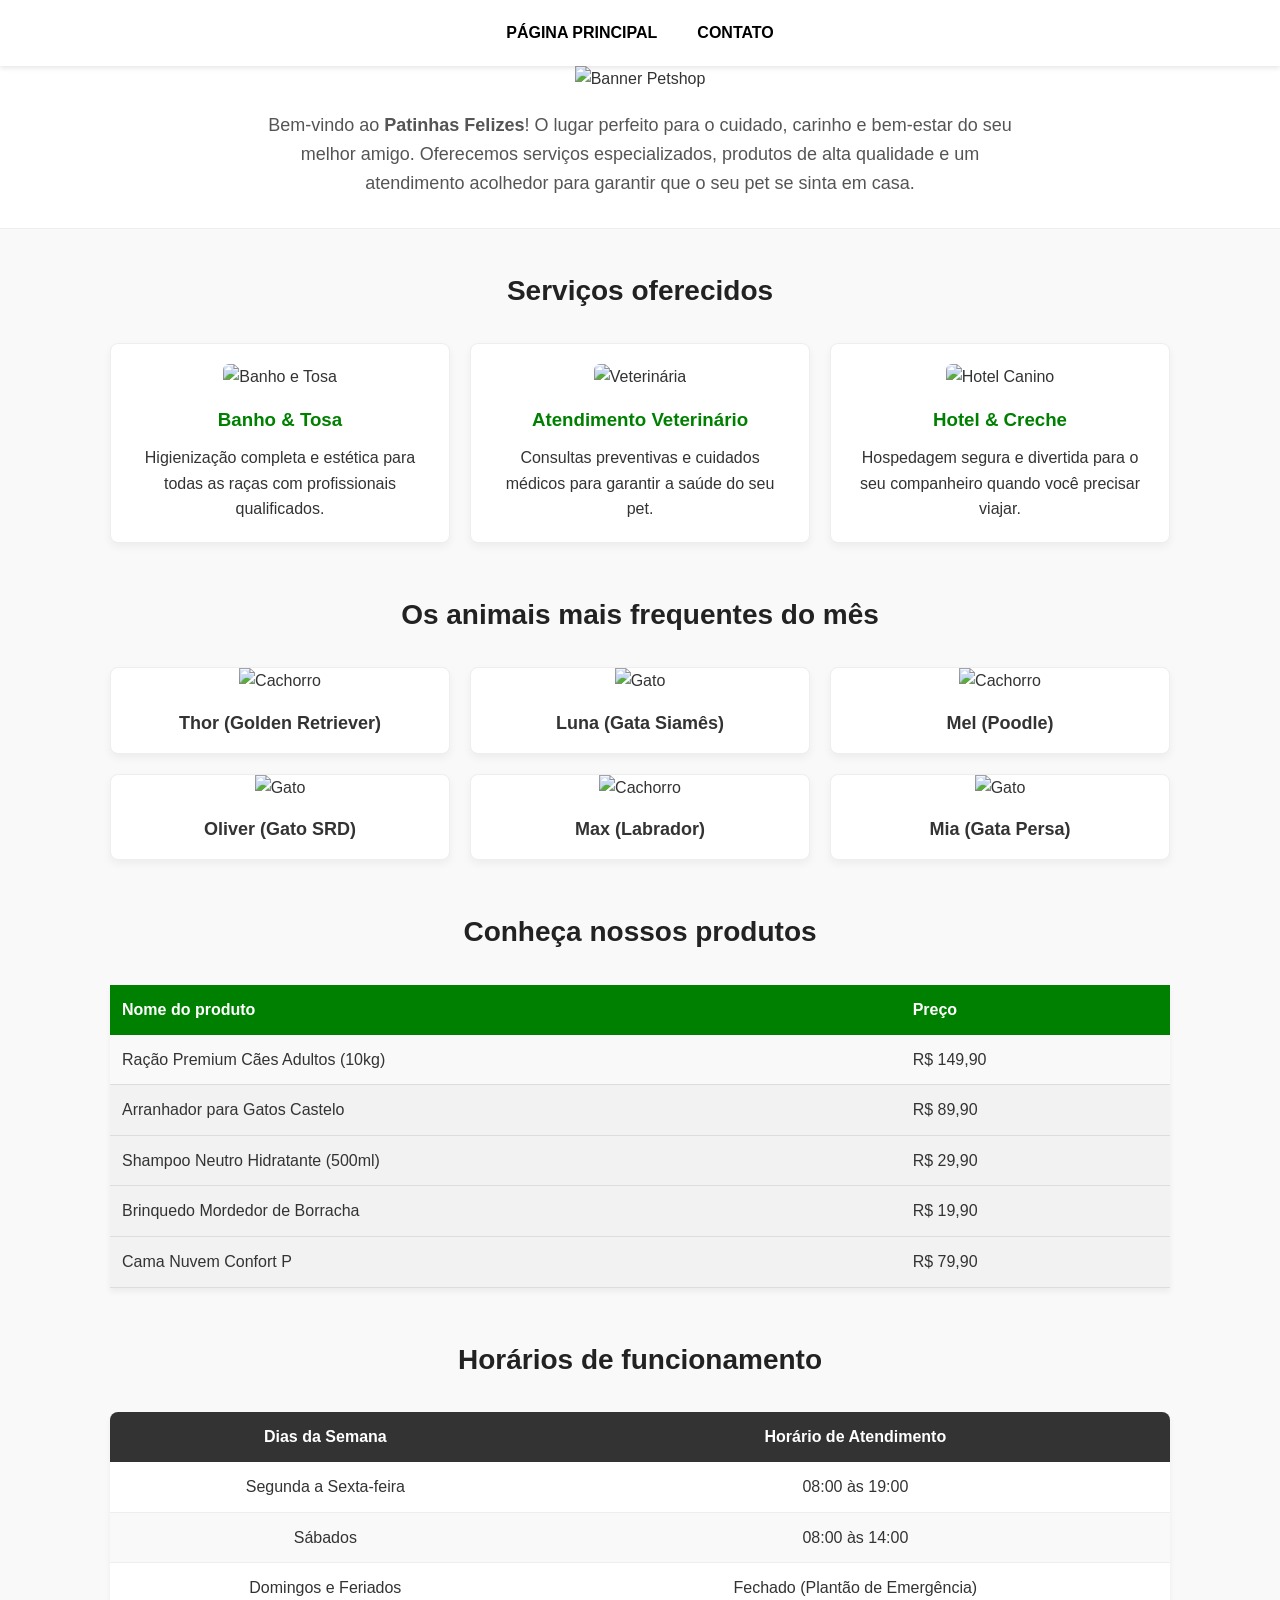
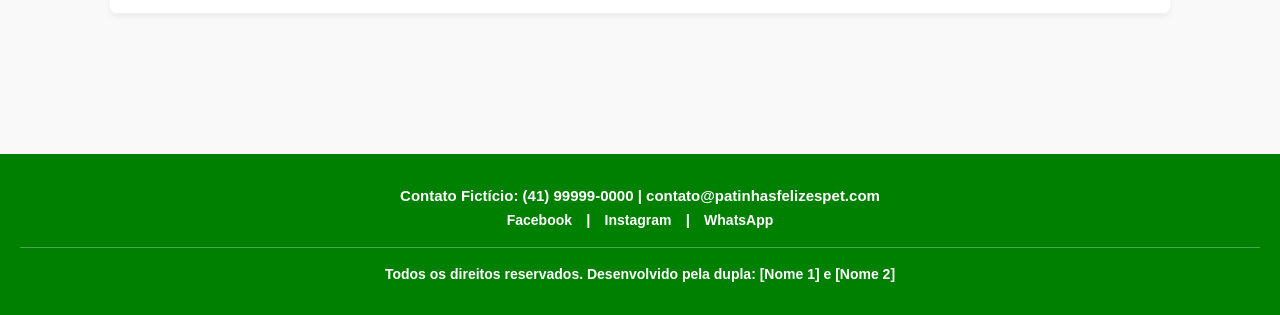
==== index.html @ e75d2c7c "v1" ====
<!DOCTYPE html>
<html lang="pt-BR">
<head>
    <meta charset="UTF-8">
    <meta name="viewport" content="width=device-width, initial-scale=1.0">
    <title>Petshop Patinhas Felizes - Página Principal</title>
    <link rel="stylesheet" href="style.css">
</head>
<body>

    <!-- R1 - Menu de Navegação Horizontal -->
    <nav class="topo-nav">
        <ul>
            <li><a href="index.html">Página Principal</a></li>
            <li><a href="contato.html">Contato</a></li>
        </ul>
    </nav>

    <!-- R2 - Banner e Breve Descrição -->
    <header class="banner-container">
        <img src="https://images.unsplash.com/photo-1516734212186-a967f81ad0d7?q=80&w=1200&auto=format&fit=crop" alt="Banner Petshop" class="banner-img">
        <p class="petshop-descricao">
            Bem-vindo ao <strong>Patinhas Felizes</strong>! O lugar perfeito para o cuidado, carinho e bem-estar do seu melhor amigo. Oferecemos serviços especializados, produtos de alta qualidade e um atendimento acolhedor para garantir que o seu pet se sinta em casa.
        </p>
    </header>

    <main class="container">

        <!-- R3 - Seção: Serviços oferecidos -->
        <section id="servicos">
            <h2>Serviços oferecidos</h2>
            <div class="servicos-grid">
                <!-- Card 1 -->
                <div class="card-servico">
                    <img src="https://images.unsplash.com/photo-1516734212186-a967f81ad0d7?q=80&w=400&auto=format&fit=crop" alt="Banho e Tosa">
                    <h3>Banho & Tosa</h3>
                    <p>Higienização completa e estética para todas as raças com profissionais qualificados.</p>
                </div>
                <!-- Card 2 -->
                <div class="card-servico">
                    <img src="https://images.unsplash.com/photo-1583337130417-3346a1be7dee?q=80&w=400&auto=format&fit=crop" alt="Veterinária">
                    <h3>Atendimento Veterinário</h3>
                    <p>Consultas preventivas e cuidados médicos para garantir a saúde do seu pet.</p>
                </div>
                <!-- Card 3 -->
                <div class="card-servico">
                    <img src="https://images.unsplash.com/photo-1548199973-03cce0bbc87b?q=80&w=400&auto=format&fit=crop" alt="Hotel Canino">
                    <h3>Hotel & Creche</h3>
                    <p>Hospedagem segura e divertida para o seu companheiro quando você precisar viajar.</p>
                </div>
            </div>
        </section>

        <!-- R4 - Seção: Os animais mais frequentes do mês (3 por linha) -->
        <section id="animais-frequentes">
            <h2>Os animais mais frequentes do mês</h2>
            <div class="animais-grid">
                <!-- Animal 1 -->
                <div class="card-animal">
                    <img src="https://images.unsplash.com/photo-1543466835-00a7907e9de1?q=80&w=300&auto=format&fit=crop" alt="Cachorro">
                    <h3>Thor (Golden Retriever)</h3>
                </div>
                <!-- Animal 2 -->
                <div class="card-animal">
                    <img src="https://images.unsplash.com/photo-1514888286974-6c03e2ca1dba?q=80&w=300&auto=format&fit=crop" alt="Gato">
                    <h3>Luna (Gata Siamês)</h3>
                </div>
                <!-- Animal 3 -->
                <div class="card-animal">
                    <img src="https://images.unsplash.com/photo-1534361960057-19889db9621e?q=80&w=300&auto=format&fit=crop" alt="Cachorro">
                    <h3>Mel (Poodle)</h3>
                </div>
                <!-- Animal 4 -->
                <div class="card-animal">
                    <img src="https://images.unsplash.com/photo-1573865526739-10659fec78a5?q=80&w=300&auto=format&fit=crop" alt="Gato">
                    <h3>Oliver (Gato SRD)</h3>
                </div>
                <!-- Animal 5 -->
                <div class="card-animal">
                    <img src="https://images.unsplash.com/photo-1552053831-71594a27632d?q=80&w=300&auto=format&fit=crop" alt="Cachorro">
                    <h3>Max (Labrador)</h3>
                </div>
                <!-- Animal 6 -->
                <div class="card-animal">
                    <img src="https://images.unsplash.com/photo-1592194996308-7b43878e84a6?q=80&w=300&auto=format&fit=crop" alt="Gato">
                    <h3>Mia (Gata Persa)</h3>
                </div>
            </div>
        </section>

        <!-- R5 - Seção: Conheça nossos produtos -->
        <section id="produtos">
            <h2>Conheça nossos produtos</h2>
            <table class="tabela-produtos">
                <thead>
                    <tr>
                        <th>Nome do produto</th>
                        <th>Preço</th>
                    </tr>
                </thead>
                <tbody>
                    <tr>
                        <td>Ração Premium Cães Adultos (10kg)</td>
                        <td>R$ 149,90</td>
                    </tr>
                    <tr>
                        <td>Arranhador para Gatos Castelo</td>
                        <td>R$ 89,90</td>
                    </tr>
                    <tr>
                        <td>Shampoo Neutro Hidratante (500ml)</td>
                        <td>R$ 29,90</td>
                    </tr>
                    <tr>
                        <td>Brinquedo Mordedor de Borracha</td>
                        <td>R$ 19,90</td>
                    </tr>
                    <tr>
                        <td>Cama Nuvem Confort P</td>
                        <td>R$ 79,90</td>
                    </tr>
                </tbody>
            </table>
        </section>

        <!-- R6 - Seção: Horários de funcionamento -->
        <section id="horarios">
            <h2>Horários de funcionamento</h2>
            <table class="tabela-horarios">
                <thead>
                    <tr>
                        <th>Dias da Semana</th>
                        <th>Horário de Atendimento</th>
                    </tr>
                </thead>
                <tbody>
                    <tr>
                        <td>Segunda a Sexta-feira</td>
                        <td>08:00 às 19:00</td>
                    </tr>
                    <tr>
                        <td>Sábados</td>
                        <td>08:00 às 14:00</td>
                    </tr>
                    <tr>
                        <td>Domingos e Feriados</td>
                        <td>Fechado (Plantão de Emergência)</td>
                    </tr>
                </tbody>
            </table>
        </section>

    </main>

    <!-- R8 - Rodapé Comum -->
    <footer class="rodape-principal">
        <div class="rodape-conteudo">
            <p>Contato Fictício: (41) 99999-0000 | contato@patinhasfelizespet.com</p>
            <div class="rodape-redes">
                <a href="#">Facebook</a> | 
                <a href="#">Instagram</a> | 
                <a href="#">WhatsApp</a>
            </div>
        </div>
        <div class="rodape-direitos">
            Todos os direitos reservados. Desenvolvido pela dupla: [Nome 1] e [Nome 2]
        </div>
    </footer>

</body>
</html>
---- style.css ----
/* Configurações Gerais */
* {
    margin: 0;
    padding: 0;
    box-sizing: border-box;
}

body {
    font-family: 'Arial', sans-serif;
    color: #333;
    line-height: 1.6;
    background-color: #f9f9f9;
}

/* R1 - Menu de Navegação Horizontal */
.topo-nav {
    background-color: #ffffff;
    box-shadow: 0 2px 5px rgba(0,0,0,0.1);
    position: sticky;
    top: 0;
    z-index: 1000;
}

.topo-nav ul {
    list-style: none;
    display: flex;
    justify-content: center;
    padding: 20px 0;
}

.topo-nav ul li {
    margin: 0 20px;
}

.topo-nav ul li a {
    text-transform: uppercase;
    font-size: 16px;
    color: black;
    font-family: "Arial", sans-serif;
    text-decoration: none;
    font-weight: bold;
    transition: color 0.3s;
}

.topo-nav ul li a:hover {
    color: green;
}

/* Containers e Seções */
.container {
    max-width: 1100px;
    margin: 0 auto;
    padding: 40px 20px;
}

section {
    margin-bottom: 50px;
}

h2 {
    font-size: 28px;
    text-align: center;
    margin-bottom: 30px;
    color: #222;
}

/* R2 - Banner e Descrição */
.banner-container {
    text-align: center;
    background-color: #fff;
    padding-bottom: 30px;
    border-bottom: 1px solid #eee;
}

.banner-img {
    width: 100%;
    max-height: 400px;
    object-fit: cover;
    margin-bottom: 20px;
}

.petshop-descricao {
    max-width: 800px;
    margin: 0 auto;
    font-size: 18px;
    padding: 0 20px;
    color: #555;
}

/* R3 - Cards de Serviços (3 colunas) */
.servicos-grid {
    display: grid;
    grid-template-columns: repeat(3, 1fr);
    gap: 20px;
}

.card-servico {
    background: #fff;
    border-radius: 8px;
    box-shadow: 0 4px 8px rgba(0,0,0,0.05);
    padding: 20px;
    text-align: center;
    border: 1px solid #eee;
}

.card-servico img {
    width: 100%;
    height: 180px;
    object-fit: cover;
    border-radius: 6px;
    margin-bottom: 15px;
}

.card-servico h3 {
    margin-bottom: 10px;
    color: green;
}

/* R4 - Animais Mais Frequentes (3 por linha, total 6) */
.animais-grid {
    display: grid;
    grid-template-columns: repeat(3, 1fr);
    gap: 20px;
}

.card-animal {
    background: #fff;
    border-radius: 8px;
    box-shadow: 0 4px 8px rgba(0,0,0,0.05);
    text-align: center;
    overflow: hidden;
    border: 1px solid #eee;
}

.card-animal img {
    width: 100%;
    height: 200px;
    object-fit: cover;
}

.card-animal h3 {
    padding: 15px;
    font-size: 18px;
}

/* R5 - Tabela de Produtos */
.tabela-produtos {
    width: 100%;
    border-collapse: collapse;
    margin-top: 20px;
    box-shadow: 0 4px 6px rgba(0,0,0,0.05);
}

.tabela-produtos th {
    background-color: green;
    color: white;
    font-weight: bold;
    padding: 12px;
    text-align: left;
    font-size: 16px;
}

.tabela-produtos td {
    padding: 12px;
    border-bottom: 1px solid #ddd;
}

.tabela-produtos tr:not(:first-child) td {
    background-color: #f2f2f2; /* Cinza claro */
}

/* R6 - Tabela de Horários de Funcionamento */
.tabela-horarios {
    width: 100%;
    border-collapse: collapse;
    margin-top: 20px;
    background-color: #fff;
    box-shadow: 0 4px 6px rgba(0,0,0,0.05);
    border-radius: 8px;
    overflow: hidden;
}

.tabela-horarios th {
    background-color: #333;
    color: #fff;
    padding: 12px;
    text-align: center;
}

.tabela-horarios td {
    padding: 12px;
    text-align: center;
    border-bottom: 1px solid #eee;
}

.tabela-horarios tr:nth-child(even) {
    background-color: #f9f9f9;
}

/* R7 - Formulário de Contato */
.form-contato {
    background: #fff;
    max-width: 600px;
    margin: 0 auto;
    padding: 30px;
    border-radius: 8px;
    box-shadow: 0 4px 10px rgba(0,0,0,0.05);
    border: 1px solid #eee;
}

.form-grupo {
    margin-bottom: 20px;
}

.form-grupo label {
    display: block;
    margin-bottom: 5px;
    font-weight: bold;
}

.form-grupo input, 
.form-grupo textarea {
    width: 100%;
    padding: 10px;
    border: 1px solid #ccc;
    border-radius: 4px;
    font-family: Arial, sans-serif;
    font-size: 14px;
}

.form-grupo textarea {
    resize: vertical;
    height: 120px;
}

.btn-enviar {
    background-color: green;
    color: white;
    border: none;
    padding: 12px 20px;
    font-size: 16px;
    font-weight: bold;
    border-radius: 4px;
    cursor: pointer;
    width: 100%;
    transition: background-color 0.3s;
}

.btn-enviar:hover {
    background-color: #005600;
}

/* R8 - Rodapé */
.rodape-principal {
    background-color: green;
    color: white;
    font-size: 15px;
    font-weight: bold;
    text-align: center;
    padding: 30px 20px;
    margin-top: 50px;
}

.rodape-conteudo {
    max-width: 800px;
    margin: 0 auto 15px auto;
}

.rodape-redes a {
    color: white;
    margin: 0 10px;
    text-decoration: none;
    font-size: 14px;
}

.rodape-redes a:hover {
    text-decoration: underline;
}

.rodape-direitos {
    border-top: 1px solid rgba(255, 255, 255, 0.3);
    padding-top: 15px;
    font-size: 14px;
}

/* Responsividade Básica (para não quebrar em telas menores) */
@media (max-width: 768px) {
    .servicos-grid, .animais-grid {
        grid-template-columns: 1fr;
    }
}
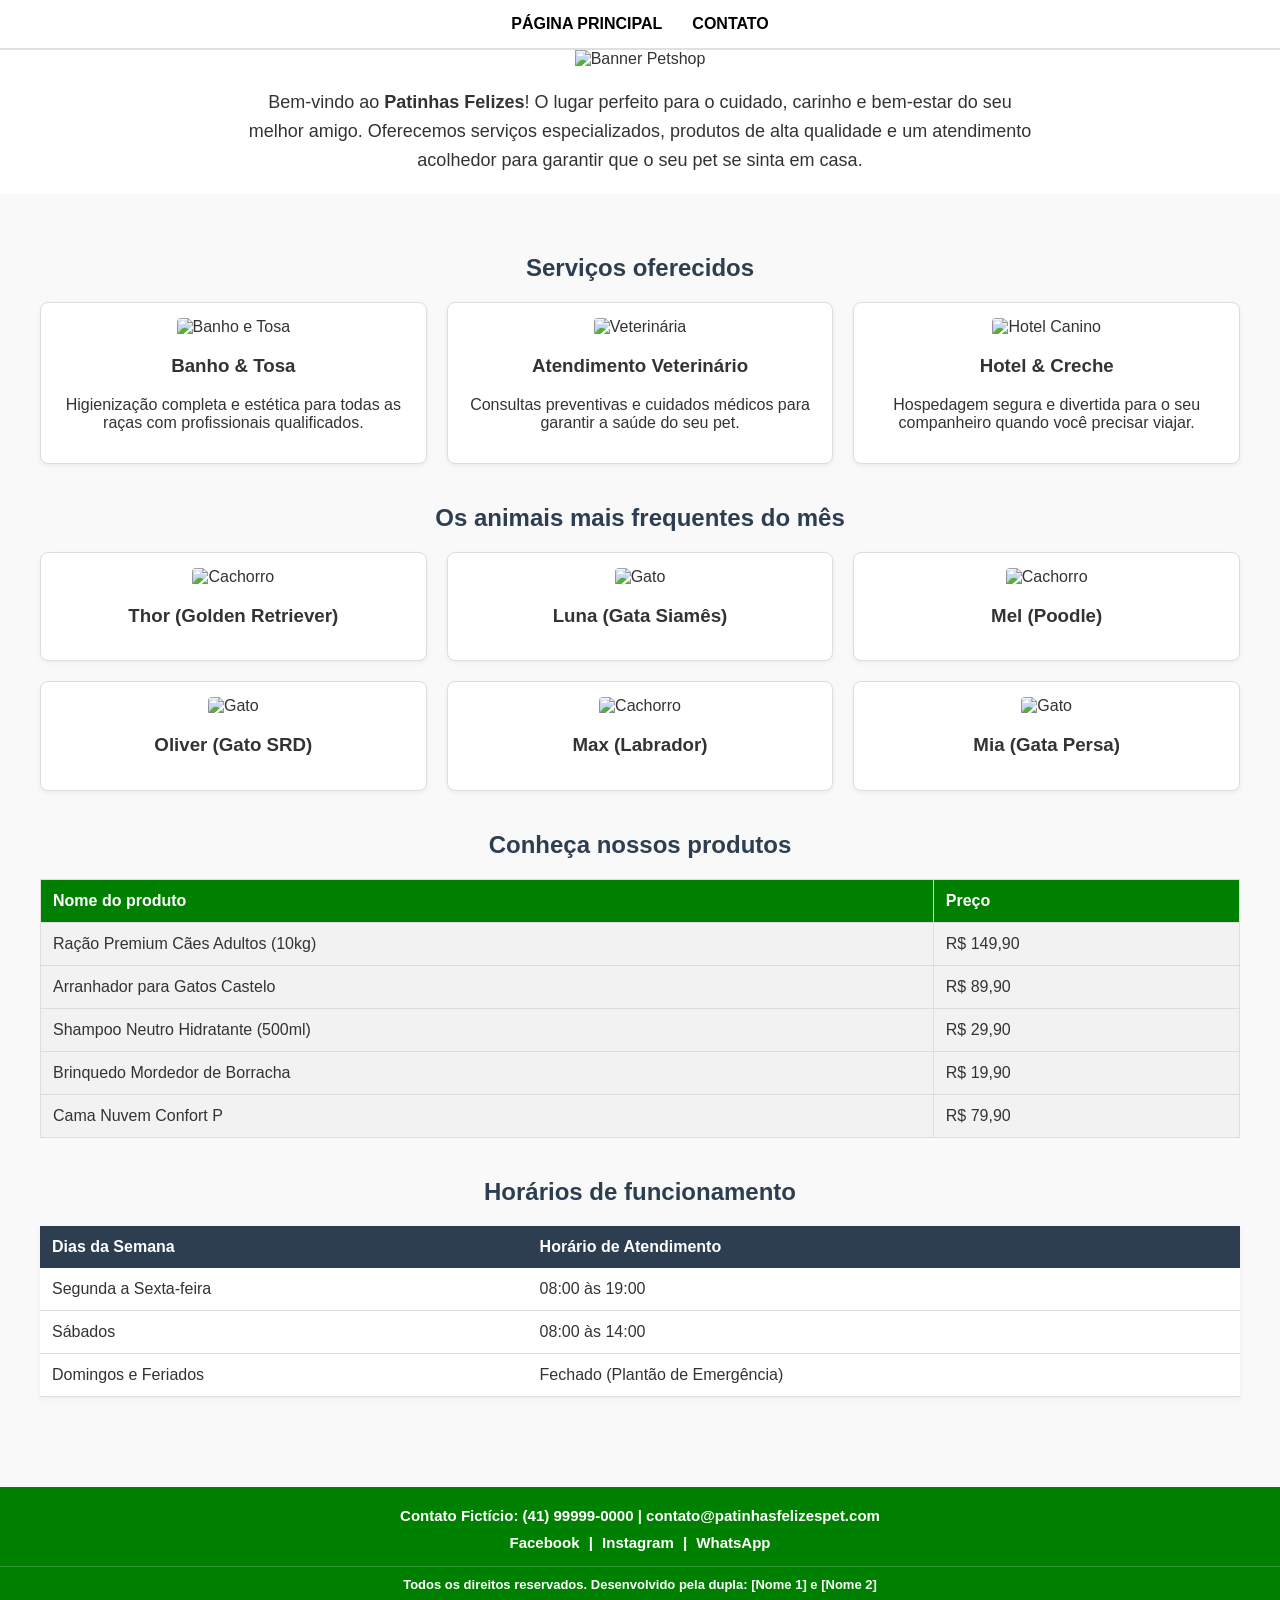
==== commit da651cb3: "site atualizado" ====
--- a/index.html
+++ b/index.html
@@ -8,7 +8,6 @@
 </head>
 <body>
 
-    <!-- R1 - Menu de Navegação Horizontal -->
     <nav class="topo-nav">
         <ul>
             <li><a href="index.html">Página Principal</a></li>
@@ -16,7 +15,6 @@
         </ul>
     </nav>
 
-    <!-- R2 - Banner e Breve Descrição -->
     <header class="banner-container">
         <img src="https://images.unsplash.com/photo-1516734212186-a967f81ad0d7?q=80&w=1200&auto=format&fit=crop" alt="Banner Petshop" class="banner-img">
         <p class="petshop-descricao">
@@ -26,23 +24,22 @@
 
     <main class="container">
 
-        <!-- R3 - Seção: Serviços oferecidos -->
         <section id="servicos">
             <h2>Serviços oferecidos</h2>
             <div class="servicos-grid">
-                <!-- Card 1 -->
+
                 <div class="card-servico">
                     <img src="https://images.unsplash.com/photo-1516734212186-a967f81ad0d7?q=80&w=400&auto=format&fit=crop" alt="Banho e Tosa">
                     <h3>Banho & Tosa</h3>
                     <p>Higienização completa e estética para todas as raças com profissionais qualificados.</p>
                 </div>
-                <!-- Card 2 -->
+
                 <div class="card-servico">
                     <img src="https://images.unsplash.com/photo-1583337130417-3346a1be7dee?q=80&w=400&auto=format&fit=crop" alt="Veterinária">
                     <h3>Atendimento Veterinário</h3>
                     <p>Consultas preventivas e cuidados médicos para garantir a saúde do seu pet.</p>
                 </div>
-                <!-- Card 3 -->
+
                 <div class="card-servico">
                     <img src="https://images.unsplash.com/photo-1548199973-03cce0bbc87b?q=80&w=400&auto=format&fit=crop" alt="Hotel Canino">
                     <h3>Hotel & Creche</h3>
@@ -51,7 +48,6 @@
             </div>
         </section>
 
-        <!-- R4 - Seção: Os animais mais frequentes do mês (3 por linha) -->
         <section id="animais-frequentes">
             <h2>Os animais mais frequentes do mês</h2>
             <div class="animais-grid">
--- a/style.css
+++ b/style.css
@@ -1,211 +1,173 @@
-/* Configurações Gerais */
-* {
+body {
+    font-family: 'Arial', sans-serif;
     margin: 0;
     padding: 0;
-    box-sizing: border-box;
-}
-
-body {
-    font-family: 'Arial', sans-serif;
     color: #333;
-    line-height: 1.6;
     background-color: #f9f9f9;
 }
 
-/* R1 - Menu de Navegação Horizontal */
+.container {
+    max-width: 1200px;
+    margin: 0 auto;
+    padding: 20px;
+}
+
+h2 {
+    text-align: center;
+    margin-top: 40px;
+    color: #2c3e50;
+}
+
 .topo-nav {
     background-color: #ffffff;
-    box-shadow: 0 2px 5px rgba(0,0,0,0.1);
-    position: sticky;
-    top: 0;
-    z-index: 1000;
+    border-bottom: 2px solid #e0e0e0;
+    padding: 15px 0;
 }
 
 .topo-nav ul {
     list-style: none;
+    margin: 0;
+    padding: 0;
     display: flex;
     justify-content: center;
-    padding: 20px 0;
-}
-
-.topo-nav ul li {
-    margin: 0 20px;
-}
-
-.topo-nav ul li a {
+    gap: 30px;
+}
+
+.topo-nav a {
     text-transform: uppercase;
     font-size: 16px;
     color: black;
     font-family: "Arial", sans-serif;
     text-decoration: none;
     font-weight: bold;
-    transition: color 0.3s;
-}
-
-.topo-nav ul li a:hover {
+}
+
+.topo-nav a:hover {
     color: green;
 }
 
-/* Containers e Seções */
-.container {
-    max-width: 1100px;
-    margin: 0 auto;
-    padding: 40px 20px;
-}
-
-section {
-    margin-bottom: 50px;
-}
-
-h2 {
-    font-size: 28px;
-    text-align: center;
-    margin-bottom: 30px;
-    color: #222;
-}
-
-/* R2 - Banner e Descrição */
 .banner-container {
     text-align: center;
     background-color: #fff;
-    padding-bottom: 30px;
-    border-bottom: 1px solid #eee;
+    padding-bottom: 20px;
 }
 
 .banner-img {
     width: 100%;
     max-height: 400px;
     object-fit: cover;
-    margin-bottom: 20px;
 }
 
 .petshop-descricao {
     max-width: 800px;
-    margin: 0 auto;
+    margin: 20px auto 0 auto;
     font-size: 18px;
+    line-height: 1.6;
     padding: 0 20px;
-    color: #555;
-}
-
-/* R3 - Cards de Serviços (3 colunas) */
+}
+
 .servicos-grid {
-    display: grid;
-    grid-template-columns: repeat(3, 1fr);
+    display: flex;
+    justify-content: space-between;
     gap: 20px;
+    margin-top: 20px;
 }
 
 .card-servico {
-    background: #fff;
+    background: white;
+    border: 1px solid #ddd;
     border-radius: 8px;
-    box-shadow: 0 4px 8px rgba(0,0,0,0.05);
-    padding: 20px;
-    text-align: center;
-    border: 1px solid #eee;
+    padding: 15px;
+    flex: 1;
+    text-align: center;
+    box-shadow: 0 2px 5px rgba(0,0,0,0.05);
 }
 
 .card-servico img {
     width: 100%;
-    height: 180px;
+    height: 200px;
     object-fit: cover;
-    border-radius: 6px;
-    margin-bottom: 15px;
-}
-
-.card-servico h3 {
-    margin-bottom: 10px;
-    color: green;
-}
-
-/* R4 - Animais Mais Frequentes (3 por linha, total 6) */
+    border-radius: 4px;
+}
+
 .animais-grid {
     display: grid;
     grid-template-columns: repeat(3, 1fr);
     gap: 20px;
+    margin-top: 20px;
 }
 
 .card-animal {
-    background: #fff;
+    background: white;
+    border: 1px solid #ddd;
     border-radius: 8px;
-    box-shadow: 0 4px 8px rgba(0,0,0,0.05);
-    text-align: center;
-    overflow: hidden;
-    border: 1px solid #eee;
+    padding: 15px;
+    text-align: center;
+    box-shadow: 0 2px 5px rgba(0,0,0,0.05);
 }
 
 .card-animal img {
     width: 100%;
-    height: 200px;
+    height: 180px;
     object-fit: cover;
-}
-
-.card-animal h3 {
-    padding: 15px;
-    font-size: 18px;
-}
-
-/* R5 - Tabela de Produtos */
+    border-radius: 4px;
+}
+
 .tabela-produtos {
     width: 100%;
     border-collapse: collapse;
-    margin-top: 20px;
-    box-shadow: 0 4px 6px rgba(0,0,0,0.05);
+    margin: 20px 0;
 }
 
 .tabela-produtos th {
     background-color: green;
     color: white;
-    font-weight: bold;
     padding: 12px;
     text-align: left;
-    font-size: 16px;
+    border: 1px solid #ddd;
+}
+
+.tabela-produtos tbody tr {
+    background-color: #f2f2f2;
 }
 
 .tabela-produtos td {
     padding: 12px;
+    border: 1px solid #ddd;
+}
+
+.tabela-horarios {
+    width: 100%;
+    border-collapse: collapse;
+    margin: 20px 0;
+    background: white;
+    box-shadow: 0 2px 5px rgba(0,0,0,0.05);
+}
+
+.tabela-horarios th {
+    background-color: #2c3e50;
+    color: white;
+    padding: 12px;
+    text-align: left;
+}
+
+.tabela-horarios td {
+    padding: 12px;
     border-bottom: 1px solid #ddd;
 }
 
-.tabela-produtos tr:not(:first-child) td {
-    background-color: #f2f2f2; /* Cinza claro */
-}
-
-/* R6 - Tabela de Horários de Funcionamento */
-.tabela-horarios {
-    width: 100%;
-    border-collapse: collapse;
-    margin-top: 20px;
-    background-color: #fff;
-    box-shadow: 0 4px 6px rgba(0,0,0,0.05);
-    border-radius: 8px;
-    overflow: hidden;
-}
-
-.tabela-horarios th {
-    background-color: #333;
-    color: #fff;
-    padding: 12px;
-    text-align: center;
-}
-
-.tabela-horarios td {
-    padding: 12px;
-    text-align: center;
-    border-bottom: 1px solid #eee;
-}
-
-.tabela-horarios tr:nth-child(even) {
-    background-color: #f9f9f9;
-}
-
-/* R7 - Formulário de Contato */
+.tabela-horarios tr:hover {
+    background-color: #f1f1f1;
+}
+
 .form-contato {
-    background: #fff;
+    background: white;
     max-width: 600px;
-    margin: 0 auto;
+    margin: 30px auto;
     padding: 30px;
     border-radius: 8px;
-    box-shadow: 0 4px 10px rgba(0,0,0,0.05);
-    border: 1px solid #eee;
+    border: 1px solid #ddd;
+    box-shadow: 0 2px 5px rgba(0,0,0,0.05);
 }
 
 .form-grupo {
@@ -218,59 +180,53 @@
     font-weight: bold;
 }
 
-.form-grupo input, 
-.form-grupo textarea {
+.form-grupo input, .form-grupo textarea {
     width: 100%;
     padding: 10px;
     border: 1px solid #ccc;
     border-radius: 4px;
-    font-family: Arial, sans-serif;
-    font-size: 14px;
+    box-sizing: border-box;
 }
 
 .form-grupo textarea {
+    height: 120px;
     resize: vertical;
-    height: 120px;
 }
 
 .btn-enviar {
     background-color: green;
     color: white;
+    padding: 12px 20px;
     border: none;
-    padding: 12px 20px;
+    border-radius: 4px;
+    cursor: pointer;
     font-size: 16px;
     font-weight: bold;
-    border-radius: 4px;
-    cursor: pointer;
-    width: 100%;
-    transition: background-color 0.3s;
+    width: 100%;
 }
 
 .btn-enviar:hover {
-    background-color: #005600;
-}
-
-/* R8 - Rodapé */
+    background-color: darkgreen;
+}
+
 .rodape-principal {
     background-color: green;
     color: white;
     font-size: 15px;
     font-weight: bold;
     text-align: center;
-    padding: 30px 20px;
+    padding: 20px 0;
     margin-top: 50px;
 }
 
-.rodape-conteudo {
-    max-width: 800px;
-    margin: 0 auto 15px auto;
+.rodape-conteudo p {
+    margin: 0 0 10px 0;
 }
 
 .rodape-redes a {
     color: white;
-    margin: 0 10px;
     text-decoration: none;
-    font-size: 14px;
+    margin: 0 5px;
 }
 
 .rodape-redes a:hover {
@@ -278,14 +234,8 @@
 }
 
 .rodape-direitos {
-    border-top: 1px solid rgba(255, 255, 255, 0.3);
-    padding-top: 15px;
-    font-size: 14px;
-}
-
-/* Responsividade Básica (para não quebrar em telas menores) */
-@media (max-width: 768px) {
-    .servicos-grid, .animais-grid {
-        grid-template-columns: 1fr;
-    }
+    margin-top: 15px;
+    font-size: 13px;
+    border-top: 1px solid rgba(255,255,255,0.2);
+    padding-top: 10px;
 }
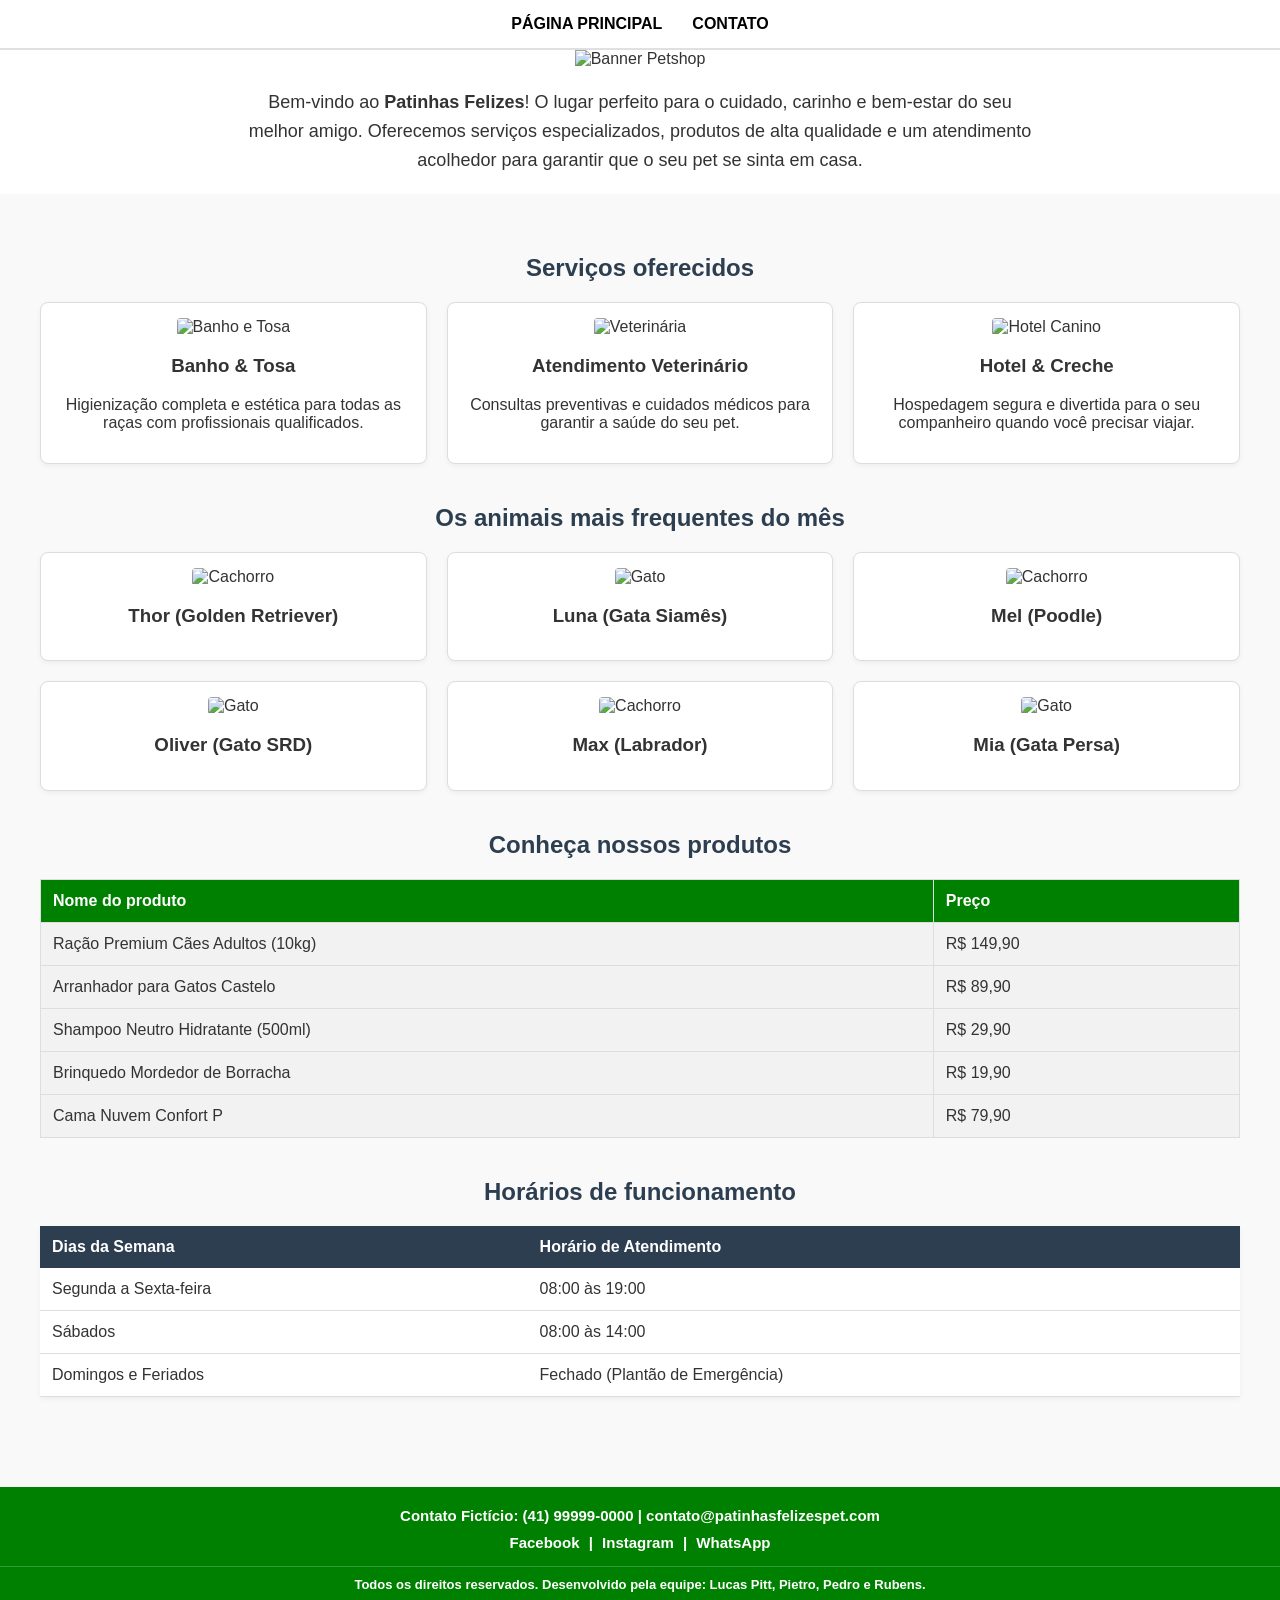
==== commit 5da20866: "att" ====
--- a/index.html
+++ b/index.html
@@ -51,32 +51,26 @@
         <section id="animais-frequentes">
             <h2>Os animais mais frequentes do mês</h2>
             <div class="animais-grid">
-                <!-- Animal 1 -->
                 <div class="card-animal">
                     <img src="https://images.unsplash.com/photo-1543466835-00a7907e9de1?q=80&w=300&auto=format&fit=crop" alt="Cachorro">
                     <h3>Thor (Golden Retriever)</h3>
                 </div>
-                <!-- Animal 2 -->
                 <div class="card-animal">
                     <img src="https://images.unsplash.com/photo-1514888286974-6c03e2ca1dba?q=80&w=300&auto=format&fit=crop" alt="Gato">
                     <h3>Luna (Gata Siamês)</h3>
                 </div>
-                <!-- Animal 3 -->
                 <div class="card-animal">
                     <img src="https://images.unsplash.com/photo-1534361960057-19889db9621e?q=80&w=300&auto=format&fit=crop" alt="Cachorro">
                     <h3>Mel (Poodle)</h3>
                 </div>
-                <!-- Animal 4 -->
                 <div class="card-animal">
                     <img src="https://images.unsplash.com/photo-1573865526739-10659fec78a5?q=80&w=300&auto=format&fit=crop" alt="Gato">
                     <h3>Oliver (Gato SRD)</h3>
                 </div>
-                <!-- Animal 5 -->
                 <div class="card-animal">
                     <img src="https://images.unsplash.com/photo-1552053831-71594a27632d?q=80&w=300&auto=format&fit=crop" alt="Cachorro">
                     <h3>Max (Labrador)</h3>
                 </div>
-                <!-- Animal 6 -->
                 <div class="card-animal">
                     <img src="https://images.unsplash.com/photo-1592194996308-7b43878e84a6?q=80&w=300&auto=format&fit=crop" alt="Gato">
                     <h3>Mia (Gata Persa)</h3>
@@ -84,7 +78,6 @@
             </div>
         </section>
 
-        <!-- R5 - Seção: Conheça nossos produtos -->
         <section id="produtos">
             <h2>Conheça nossos produtos</h2>
             <table class="tabela-produtos">
@@ -119,7 +112,6 @@
             </table>
         </section>
 
-        <!-- R6 - Seção: Horários de funcionamento -->
         <section id="horarios">
             <h2>Horários de funcionamento</h2>
             <table class="tabela-horarios">
@@ -148,7 +140,6 @@
 
     </main>
 
-    <!-- R8 - Rodapé Comum -->
     <footer class="rodape-principal">
         <div class="rodape-conteudo">
             <p>Contato Fictício: (41) 99999-0000 | contato@patinhasfelizespet.com</p>
@@ -159,7 +150,7 @@
             </div>
         </div>
         <div class="rodape-direitos">
-            Todos os direitos reservados. Desenvolvido pela dupla: [Nome 1] e [Nome 2]
+            Todos os direitos reservados. Desenvolvido pela equipe: Lucas Pitt, Pietro, Pedro e Rubens.
         </div>
     </footer>
 
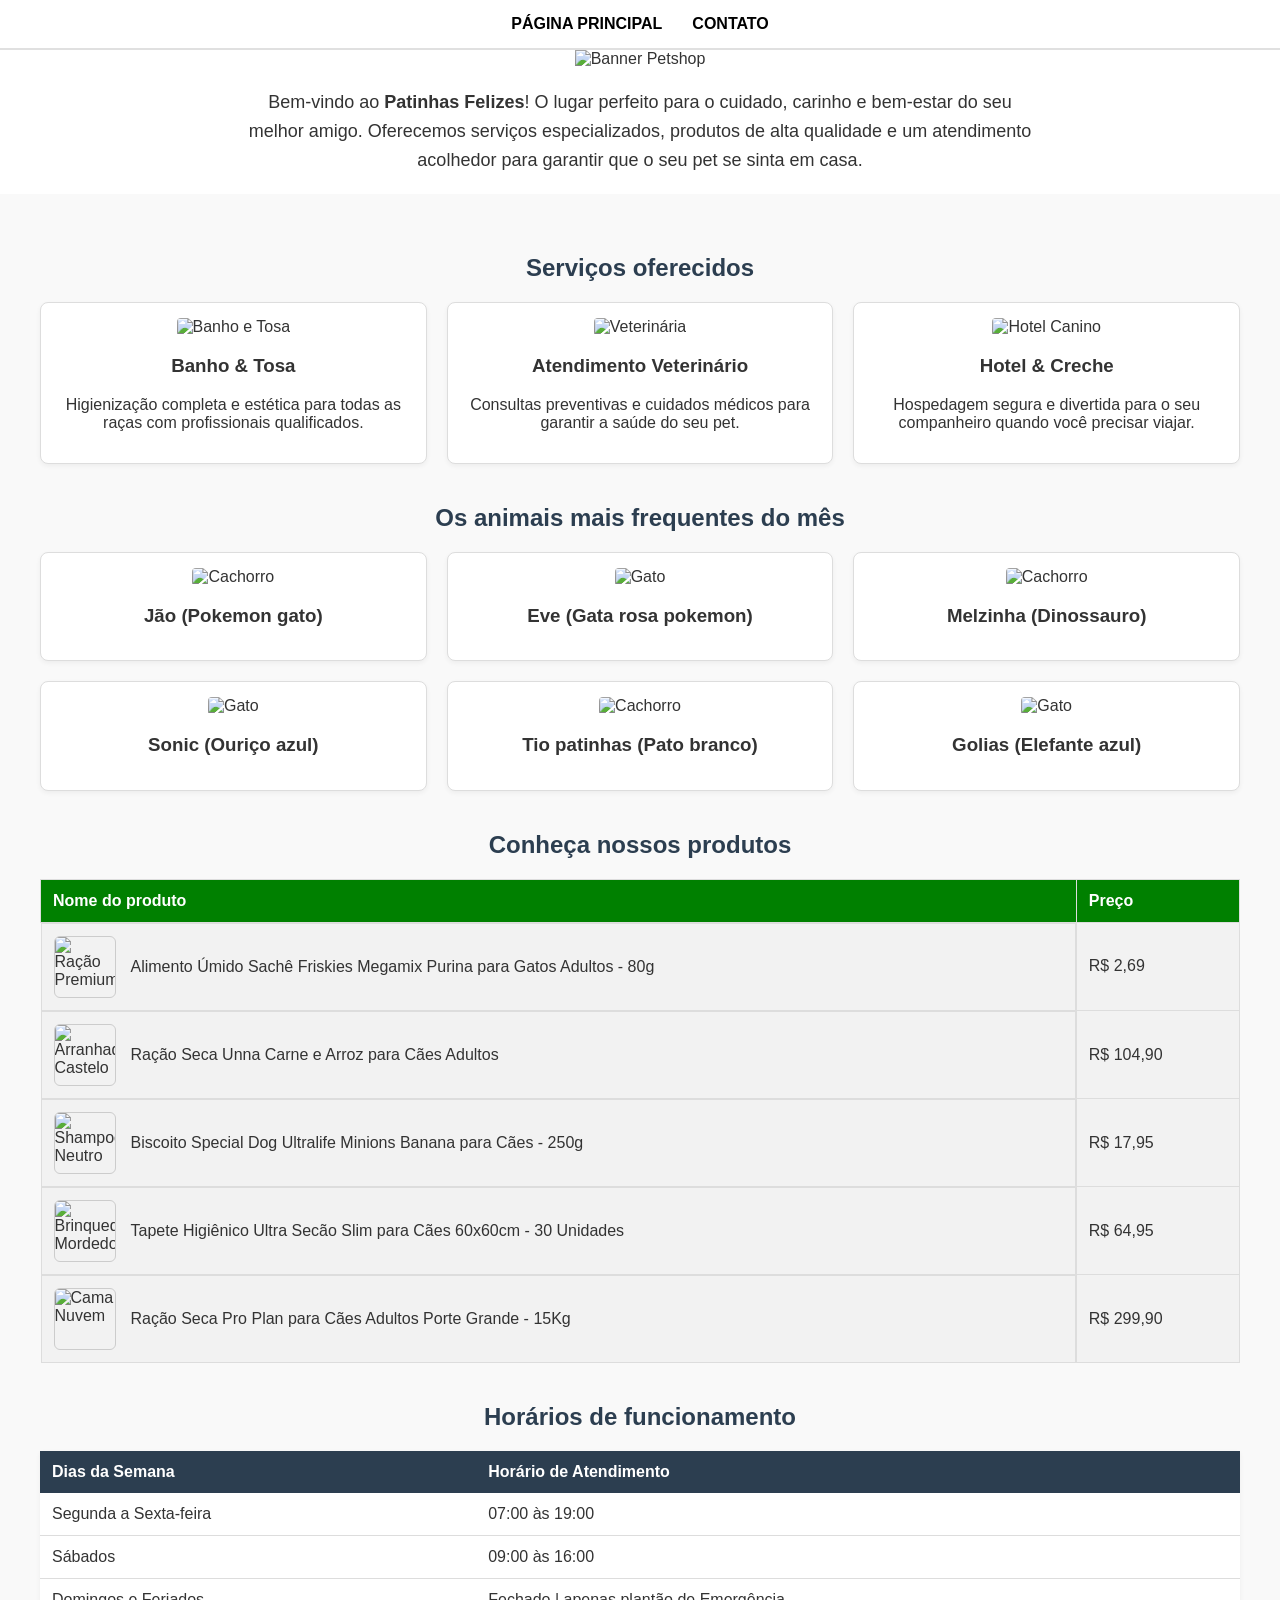
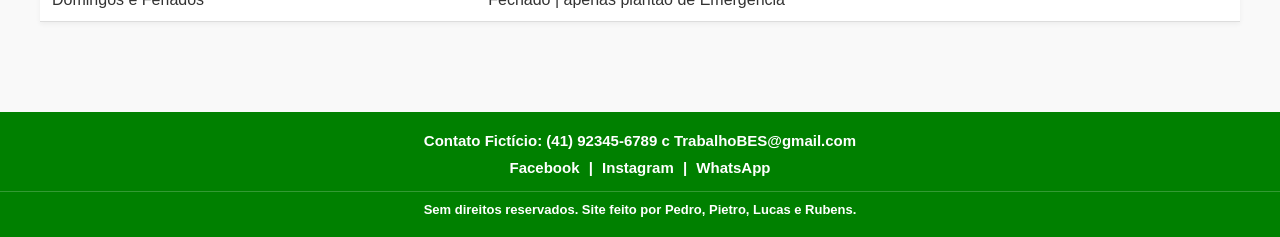
==== commit e6994719: "fotos maneiras" ====
--- a/index.html
+++ b/index.html
@@ -27,21 +27,18 @@
         <section id="servicos">
             <h2>Serviços oferecidos</h2>
             <div class="servicos-grid">
-
                 <div class="card-servico">
-                    <img src="https://images.unsplash.com/photo-1516734212186-a967f81ad0d7?q=80&w=400&auto=format&fit=crop" alt="Banho e Tosa">
+                    <img src="https://i.pinimg.com/originals/1f/a7/f4/1fa7f48438922deb3432460a986a68a8.jpg" alt="Banho e Tosa">
                     <h3>Banho & Tosa</h3>
                     <p>Higienização completa e estética para todas as raças com profissionais qualificados.</p>
                 </div>
-
                 <div class="card-servico">
-                    <img src="https://images.unsplash.com/photo-1583337130417-3346a1be7dee?q=80&w=400&auto=format&fit=crop" alt="Veterinária">
+                    <img src="https://www.megashopsul.com.br/8790-large_default/fantasia-roupinha-para-pets-traje-medico-doutor.jpg" alt="Veterinária">
                     <h3>Atendimento Veterinário</h3>
                     <p>Consultas preventivas e cuidados médicos para garantir a saúde do seu pet.</p>
                 </div>
-
                 <div class="card-servico">
-                    <img src="https://images.unsplash.com/photo-1548199973-03cce0bbc87b?q=80&w=400&auto=format&fit=crop" alt="Hotel Canino">
+                    <img src="https://m.media-amazon.com/images/I/613dZaZSJ3L._AC_SL1000_.jpg" alt="Hotel Canino">
                     <h3>Hotel & Creche</h3>
                     <p>Hospedagem segura e divertida para o seu companheiro quando você precisar viajar.</p>
                 </div>
@@ -52,28 +49,28 @@
             <h2>Os animais mais frequentes do mês</h2>
             <div class="animais-grid">
                 <div class="card-animal">
-                    <img src="https://images.unsplash.com/photo-1543466835-00a7907e9de1?q=80&w=300&auto=format&fit=crop" alt="Cachorro">
-                    <h3>Thor (Golden Retriever)</h3>
+                    <img src="https://static.demilked.com/wp-content/uploads/2017/02/real-pokemon-digital-illustrations-joshua-dunlop-5.jpg" alt="Cachorro">
+                    <h3>Jão (Pokemon gato)</h3>
                 </div>
                 <div class="card-animal">
-                    <img src="https://images.unsplash.com/photo-1514888286974-6c03e2ca1dba?q=80&w=300&auto=format&fit=crop" alt="Gato">
-                    <h3>Luna (Gata Siamês)</h3>
+                    <img src="https://tse1.mm.bing.net/th/id/OIP.dB0N8aEduUsp5-iXuTbM6QHaEI?r=0&rs=1&pid=ImgDetMain&o=7&rm=3" alt="Gato">
+                    <h3>Eve (Gata rosa pokemon)</h3>
                 </div>
                 <div class="card-animal">
-                    <img src="https://images.unsplash.com/photo-1534361960057-19889db9621e?q=80&w=300&auto=format&fit=crop" alt="Cachorro">
-                    <h3>Mel (Poodle)</h3>
+                    <img src="https://img.freepik.com/photos-premium/tyrannosaurus-rex-theropode-dinosaure-du-cretace-rugit-dans-foret-tropicale_410516-4495.jpg" alt="Cachorro">
+                    <h3>Melzinha (Dinossauro)</h3>
                 </div>
                 <div class="card-animal">
-                    <img src="https://images.unsplash.com/photo-1573865526739-10659fec78a5?q=80&w=300&auto=format&fit=crop" alt="Gato">
-                    <h3>Oliver (Gato SRD)</h3>
+                    <img src="https://cdna.artstation.com/p/assets/images/images/018/633/318/large/damir-g-martin-crop5b.jpg?1560138624" alt="Gato">
+                    <h3>Sonic (Ouriço azul)</h3>
                 </div>
                 <div class="card-animal">
-                    <img src="https://images.unsplash.com/photo-1552053831-71594a27632d?q=80&w=300&auto=format&fit=crop" alt="Cachorro">
-                    <h3>Max (Labrador)</h3>
+                    <img src="https://i.pinimg.com/originals/da/81/4c/da814c95fb38ace6a7d64f5518f79a47.jpg" alt="Cachorro">
+                    <h3>Tio patinhas (Pato branco)</h3>
                 </div>
                 <div class="card-animal">
-                    <img src="https://images.unsplash.com/photo-1592194996308-7b43878e84a6?q=80&w=300&auto=format&fit=crop" alt="Gato">
-                    <h3>Mia (Gata Persa)</h3>
+                    <img src="https://media2.giphy.com/media/v1.Y2lkPTc5MGI3NjExbThkMml6bjJ3Nm9kbHB6OHR6cmRxMmhrM3Q1MzMwdnU4eTR1dWlvdyZlcD12MV9pbnRlcm5hbF9naWZfYnlfaWQmY3Q9cw/YVFfp13VBDCdyzaxmb/giphy.gif" alt="Gato">
+                    <h3>Golias (Elefante azul)</h3>
                 </div>
             </div>
         </section>
@@ -89,24 +86,39 @@
                 </thead>
                 <tbody>
                     <tr>
-                        <td>Ração Premium Cães Adultos (10kg)</td>
-                        <td>R$ 149,90</td>
+                        <td>
+                            <img src="https://www.reidosanimais.com.br/media/catalog/product/cache/1/thumbnail/100x/9df78eab33525d08d6e5fb8d27136e95/f/r/friskies_megamix.jpg" alt="Ração Premium" class="img-produto">
+                            <span>Alimento Úmido Sachê Friskies Megamix Purina para Gatos Adultos - 80g</span>
+                        </td>
+                        <td>R$ 2,69</td>
                     </tr>
                     <tr>
-                        <td>Arranhador para Gatos Castelo</td>
-                        <td>R$ 89,90</td>
+                        <td>
+                            <img src="https://www.reidosanimais.com.br/media/catalog/product/cache/1/thumbnail/100x/9df78eab33525d08d6e5fb8d27136e95/c/a/carne_1_6_1.jpg" alt="Arranhador Castelo" class="img-produto">
+                            <span>Ração Seca Unna Carne e Arroz para Cães Adultos</span>
+                        </td>
+                        <td>R$ 104,90</td>
                     </tr>
                     <tr>
-                        <td>Shampoo Neutro Hidratante (500ml)</td>
-                        <td>R$ 29,90</td>
+                        <td>
+                            <img src="https://www.reidosanimais.com.br/media/catalog/product/cache/1/thumbnail/100x/9df78eab33525d08d6e5fb8d27136e95/b/a/banana_special_dog_ultralife.jpg" alt="Shampoo Neutro" class="img-produto">
+                            <span>Biscoito Special Dog Ultralife Minions Banana para Cães - 250g</span>
+                        </td>
+                        <td>R$ 17,95</td>
                     </tr>
                     <tr>
-                        <td>Brinquedo Mordedor de Borracha</td>
-                        <td>R$ 19,90</td>
+                        <td>
+                            <img src="https://www.reidosanimais.com.br/media/catalog/product/cache/1/thumbnail/100x/9df78eab33525d08d6e5fb8d27136e95/u/l/ultra_sec_o_branco_slim.jpg" alt="Brinquedo Mordedor" class="img-produto">
+                            <span>Tapete Higiênico Ultra Secão Slim para Cães 60x60cm - 30 Unidades</span>
+                        </td>
+                        <td>R$ 64,95</td>
                     </tr>
                     <tr>
-                        <td>Cama Nuvem Confort P</td>
-                        <td>R$ 79,90</td>
+                        <td>
+                            <img src="https://www.reidosanimais.com.br/media/catalog/product/cache/1/thumbnail/100x/9df78eab33525d08d6e5fb8d27136e95/p/u/purina-pro-plan-cachorros-adultos-grandes_2.jpg" alt="Cama Nuvem" class="img-produto">
+                            <span>Ração Seca Pro Plan para Cães Adultos Porte Grande - 15Kg</span>
+                        </td>
+                        <td>R$ 299,90</td>
                     </tr>
                 </tbody>
             </table>
@@ -124,15 +136,15 @@
                 <tbody>
                     <tr>
                         <td>Segunda a Sexta-feira</td>
-                        <td>08:00 às 19:00</td>
+                        <td>07:00 às 19:00</td>
                     </tr>
                     <tr>
                         <td>Sábados</td>
-                        <td>08:00 às 14:00</td>
+                        <td>09:00 às 16:00</td>
                     </tr>
                     <tr>
                         <td>Domingos e Feriados</td>
-                        <td>Fechado (Plantão de Emergência)</td>
+                        <td>Fechado | apenas plantão de Emergência</td>
                     </tr>
                 </tbody>
             </table>
@@ -142,7 +154,7 @@
 
     <footer class="rodape-principal">
         <div class="rodape-conteudo">
-            <p>Contato Fictício: (41) 99999-0000 | contato@patinhasfelizespet.com</p>
+            <p>Contato Fictício: (41) 92345-6789 c TrabalhoBES@gmail.com</p>
             <div class="rodape-redes">
                 <a href="#">Facebook</a> | 
                 <a href="#">Instagram</a> | 
@@ -150,7 +162,7 @@
             </div>
         </div>
         <div class="rodape-direitos">
-            Todos os direitos reservados. Desenvolvido pela equipe: Lucas Pitt, Pietro, Pedro e Rubens.
+            Sem direitos reservados. Site feito por Pedro, Pietro, Lucas e Rubens.
         </div>
     </footer>
 
--- a/style.css
+++ b/style.css
@@ -134,6 +134,21 @@
 .tabela-produtos td {
     padding: 12px;
     border: 1px solid #ddd;
+    vertical-align: middle;
+}
+
+.tabela-produtos td:first-child {
+    display: flex;
+    align-items: center;
+    gap: 15px;
+}
+
+.img-produto {
+    width: 60px;
+    height: 60px;
+    object-fit: cover;
+    border-radius: 6px;
+    border: 1px solid #ccc;
 }
 
 .tabela-horarios {
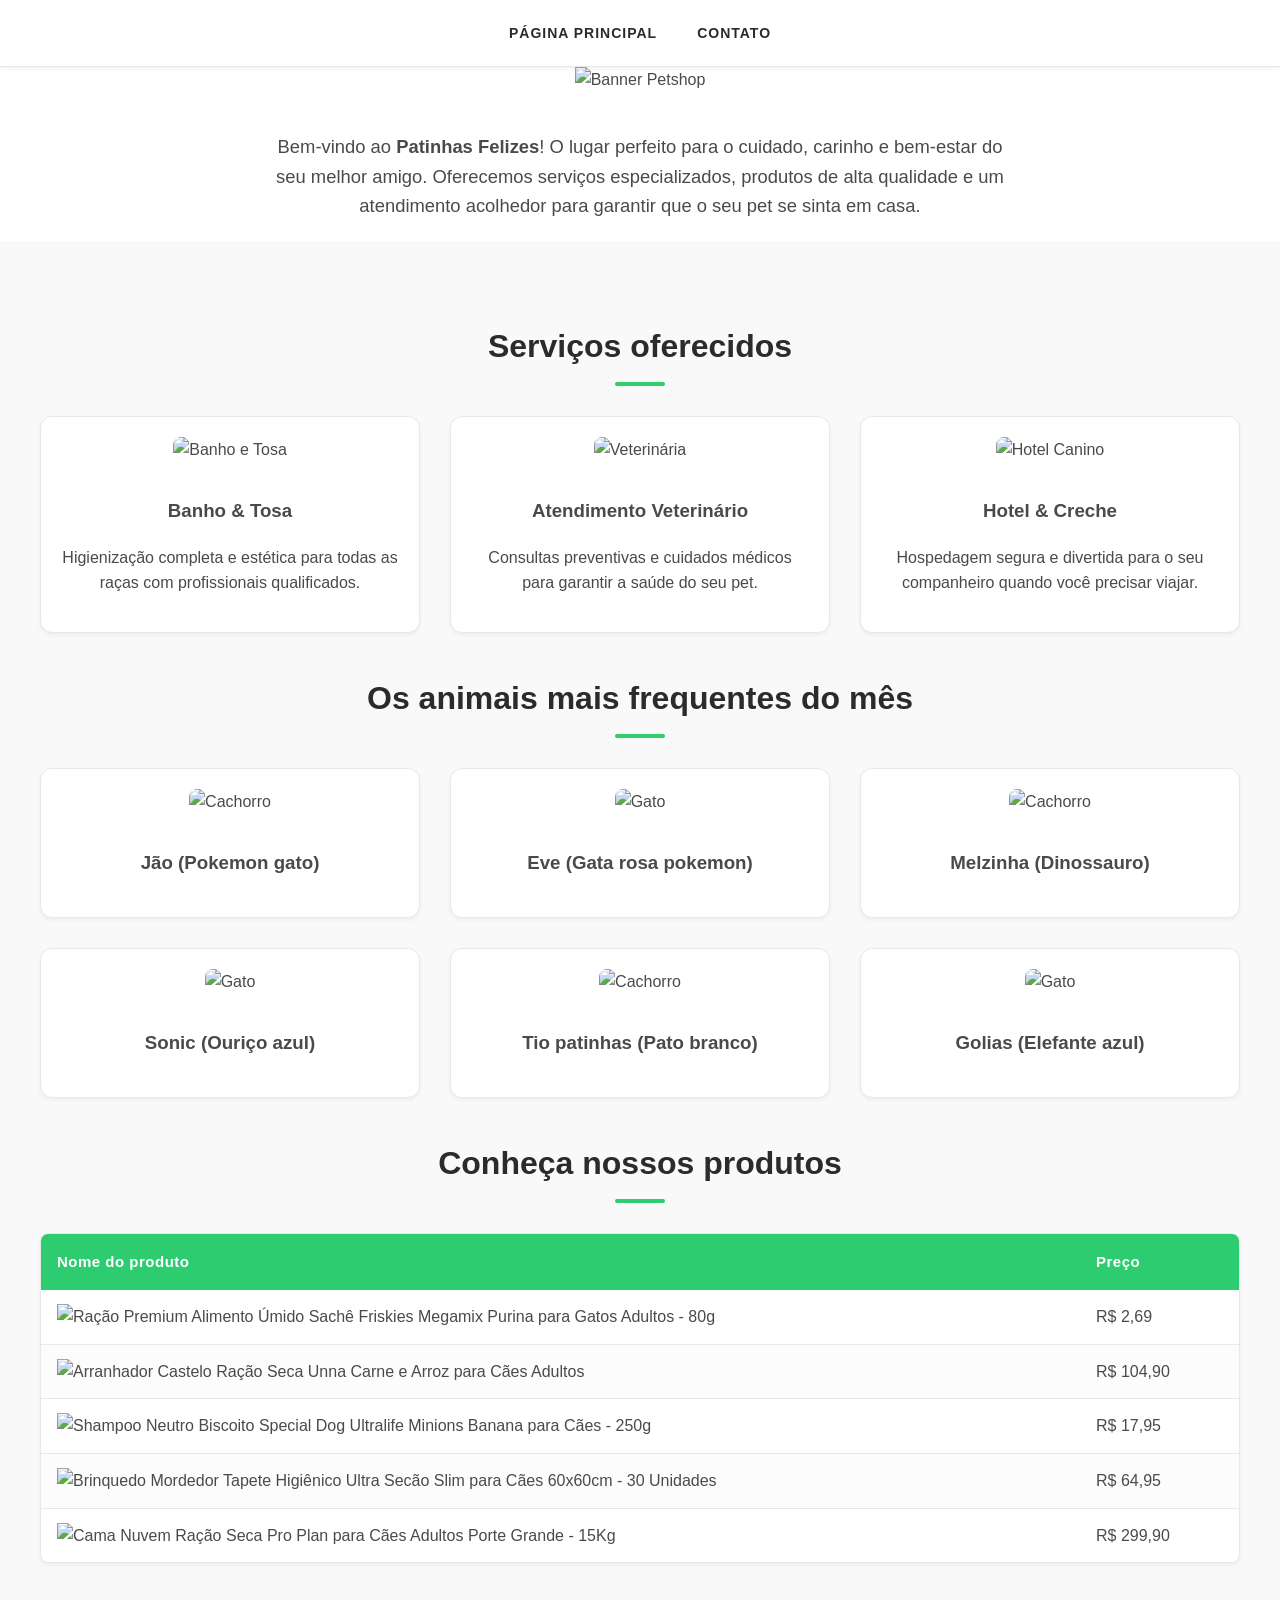
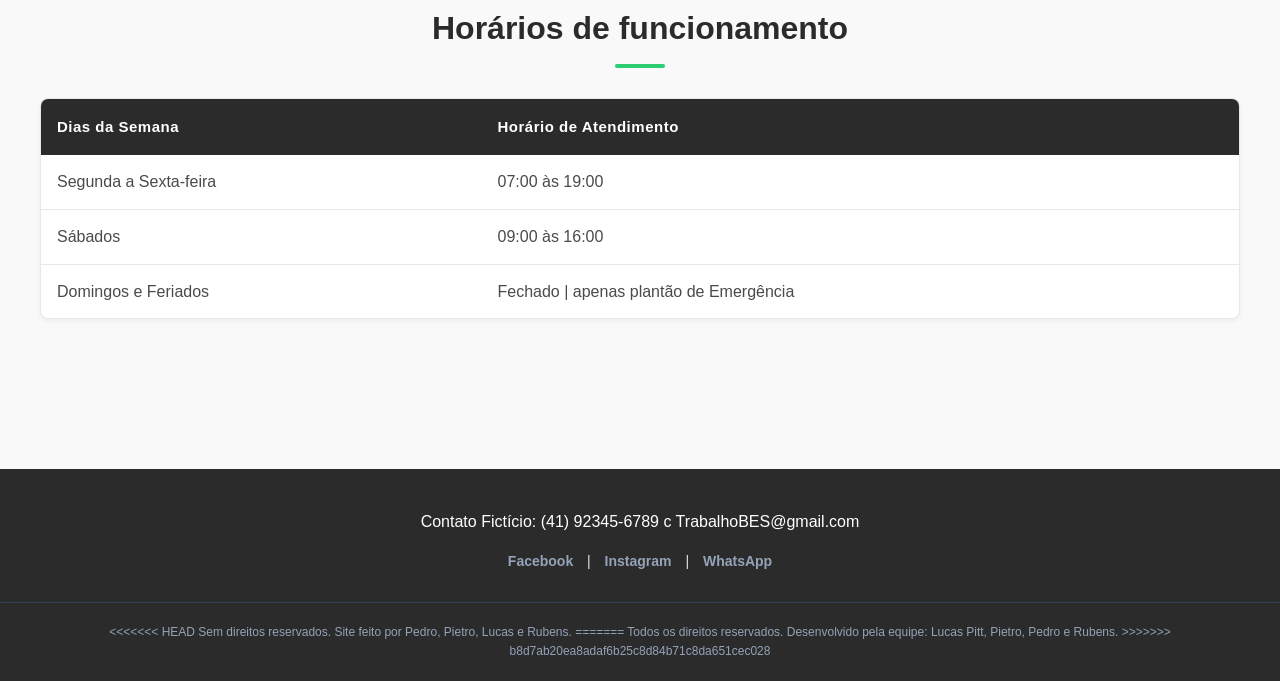
==== commit f0b9ad3d: "arrumado" ====
--- a/index.html
+++ b/index.html
@@ -162,7 +162,11 @@
             </div>
         </div>
         <div class="rodape-direitos">
+<<<<<<< HEAD
             Sem direitos reservados. Site feito por Pedro, Pietro, Lucas e Rubens.
+=======
+            Todos os direitos reservados. Desenvolvido pela equipe: Lucas Pitt, Pietro, Pedro e Rubens.
+>>>>>>> b8d7ab20ea8adaf6b25c8d84b71c8da651cec028
         </div>
     </footer>
 
--- a/style.css
+++ b/style.css
@@ -1,27 +1,59 @@
+:root {
+    --primary-color: #2ecc71;
+    --primary-hover: #27ae60;
+    --dark-color: #2b2b2b;
+    --text-color: #4a4a4a;
+    --bg-light: #f9f9f9;
+    --card-bg: #ffffff;
+    --border-color: #e8e8e8;
+    --shadow-sm: 0 2px 4px rgba(0,0,0,0.05);
+    --shadow-md: 0 10px 15px -3px rgba(0,0,0,0.05);
+    --transition: all 0.3s ease;
+}
+
 body {
-    font-family: 'Arial', sans-serif;
+    font-family: 'Segoe UI', Roboto, Helvetica, Arial, sans-serif;
     margin: 0;
     padding: 0;
-    color: #333;
-    background-color: #f9f9f9;
+    color: var(--text-color);
+    background-color: var(--bg-light);
+    line-height: 1.6;
 }
 
 .container {
     max-width: 1200px;
     margin: 0 auto;
-    padding: 20px;
+    padding: 40px 20px;
 }
 
 h2 {
     text-align: center;
     margin-top: 40px;
-    color: #2c3e50;
+    margin-bottom: 30px;
+    color: var(--dark-color);
+    font-size: 2rem;
+    font-weight: 700;
+    position: relative;
+}
+
+h2::after {
+    content: '';
+    display: block;
+    width: 50px;
+    height: 4px;
+    background-color: var(--primary-color);
+    margin: 10px auto 0 auto;
+    border-radius: 2px;
 }
 
 .topo-nav {
-    background-color: #ffffff;
-    border-bottom: 2px solid #e0e0e0;
-    padding: 15px 0;
+    background-color: var(--card-bg);
+    border-bottom: 1px solid var(--border-color);
+    padding: 20px 0;
+    box-shadow: var(--shadow-sm);
+    position: sticky;
+    top: 0;
+    z-index: 1000;
 }
 
 .topo-nav ul {
@@ -30,227 +62,233 @@
     padding: 0;
     display: flex;
     justify-content: center;
-    gap: 30px;
+    gap: 40px;
 }
 
 .topo-nav a {
     text-transform: uppercase;
-    font-size: 16px;
-    color: black;
-    font-family: "Arial", sans-serif;
+    font-size: 14px;
+    letter-spacing: 1px;
+    color: var(--dark-color);
     text-decoration: none;
-    font-weight: bold;
+    font-weight: 600;
+    transition: var(--transition);
 }
 
 .topo-nav a:hover {
-    color: green;
+    color: var(--primary-color);
 }
 
 .banner-container {
     text-align: center;
-    background-color: #fff;
-    padding-bottom: 20px;
+    background-color: var(--card-bg);
+    position: relative;
+    overflow: hidden;
 }
 
 .banner-img {
     width: 100%;
-    max-height: 400px;
+    height: 450px;
     object-fit: cover;
 }
 
 .petshop-descricao {
-    max-width: 800px;
-    margin: 20px auto 0 auto;
-    font-size: 18px;
-    line-height: 1.6;
+    max-width: 750px;
+    margin: 40px auto 20px auto;
+    font-size: 1.15rem;
+    color: var(--text-color);
+    text-align: center;
     padding: 0 20px;
 }
 
+.servicos-grid, .animais-grid {
+    display: grid;
+    gap: 30px;
+    margin-top: 30px;
+}
+
 .servicos-grid {
-    display: flex;
-    justify-content: space-between;
-    gap: 20px;
-    margin-top: 20px;
-}
-
-.card-servico {
-    background: white;
-    border: 1px solid #ddd;
-    border-radius: 8px;
-    padding: 15px;
-    flex: 1;
-    text-align: center;
-    box-shadow: 0 2px 5px rgba(0,0,0,0.05);
-}
-
-.card-servico img {
-    width: 100%;
-    height: 200px;
+    grid-template-columns: repeat(auto-fit, minmax(280px, 1fr));
+}
+
+.animais-grid {
+    grid-template-columns: repeat(auto-fit, minmax(280px, 1fr));
+}
+
+.card-servico, .card-animal {
+    background: var(--card-bg);
+    border: 1px solid var(--border-color);
+    border-radius: 12px;
+    padding: 20px;
+    text-align: center;
+    box-shadow: var(--shadow-sm);
+    transition: var(--transition);
+}
+
+.card-servico:hover, .card-animal:hover {
+    transform: translateY(-5px);
+    box-shadow: var(--shadow-md);
+    border-color: var(--primary-color);
+}
+
+.card-servico img, .card-animal img {
+    width: 100%;
+    height: 220px;
     object-fit: cover;
-    border-radius: 4px;
-}
-
-.animais-grid {
-    display: grid;
-    grid-template-columns: repeat(3, 1fr);
-    gap: 20px;
-    margin-top: 20px;
-}
-
-.card-animal {
-    background: white;
-    border: 1px solid #ddd;
-    border-radius: 8px;
-    padding: 15px;
-    text-align: center;
-    box-shadow: 0 2px 5px rgba(0,0,0,0.05);
-}
-
-.card-animal img {
-    width: 100%;
-    height: 180px;
-    object-fit: cover;
-    border-radius: 4px;
-}
-
-.tabela-produtos {
-    width: 100%;
-    border-collapse: collapse;
-    margin: 20px 0;
-}
-
-.tabela-produtos th {
-    background-color: green;
+    border-radius: 8px;
+    margin-bottom: 15px;
+}
+
+.tabela-produtos, .tabela-horarios {
+    width: 100%;
+    border-collapse: separate;
+    border-spacing: 0;
+    margin: 30px 0;
+    background: var(--card-bg);
+    border-radius: 8px;
+    overflow: hidden;
+    box-shadow: var(--shadow-sm);
+    border: 1px solid var(--border-color);
+}
+
+.tabela-produtos th, .tabela-horarios th {
     color: white;
-    padding: 12px;
+    padding: 16px;
+    font-weight: 600;
     text-align: left;
-    border: 1px solid #ddd;
-}
-
-.tabela-produtos tbody tr {
-    background-color: #f2f2f2;
-}
-
-.tabela-produtos td {
-    padding: 12px;
-    border: 1px solid #ddd;
-    vertical-align: middle;
-}
-
-.tabela-produtos td:first-child {
-    display: flex;
-    align-items: center;
-    gap: 15px;
-}
-
-.img-produto {
-    width: 60px;
-    height: 60px;
-    object-fit: cover;
-    border-radius: 6px;
-    border: 1px solid #ccc;
-}
-
-.tabela-horarios {
-    width: 100%;
-    border-collapse: collapse;
-    margin: 20px 0;
-    background: white;
-    box-shadow: 0 2px 5px rgba(0,0,0,0.05);
-}
-
-.tabela-horarios th {
-    background-color: #2c3e50;
-    color: white;
-    padding: 12px;
-    text-align: left;
-}
-
-.tabela-horarios td {
-    padding: 12px;
-    border-bottom: 1px solid #ddd;
-}
-
-.tabela-horarios tr:hover {
-    background-color: #f1f1f1;
+    font-size: 15px;
+    letter-spacing: 0.5px;
+}
+
+.tabela-produtos th { 
+    background-color: var(--primary-color); 
+}
+
+.tabela-horarios th { 
+    background-color: var(--dark-color); 
+}
+
+.tabela-produtos td, .tabela-horarios td {
+    padding: 14px 16px;
+    border-bottom: 1px solid var(--border-color);
+    color: var(--text-color);
+}
+
+.tabela-produtos tbody tr:nth-child(even) {
+    background-color: #fcfcfc;
+}
+
+.tabela-horarios tr:hover, .tabela-produtos tr:hover {
+    background-color: #f1f5f9;
+    transition: background 0.2s ease;
+}
+
+.tabela-produtos tr:last-child td, .tabela-horarios tr:last-child td {
+    border-bottom: none;
 }
 
 .form-contato {
-    background: white;
-    max-width: 600px;
-    margin: 30px auto;
-    padding: 30px;
-    border-radius: 8px;
-    border: 1px solid #ddd;
-    box-shadow: 0 2px 5px rgba(0,0,0,0.05);
+    background: var(--card-bg);
+    max-width: 550px;
+    margin: 40px auto;
+    padding: 40px;
+    border-radius: 16px;
+    border: 1px solid var(--border-color);
+    box-shadow: var(--shadow-md);
 }
 
 .form-grupo {
-    margin-bottom: 20px;
+    margin-bottom: 25px;
 }
 
 .form-grupo label {
     display: block;
-    margin-bottom: 5px;
-    font-weight: bold;
+    margin-bottom: 8px;
+    font-weight: 600;
+    font-size: 14px;
+    color: var(--dark-color);
 }
 
 .form-grupo input, .form-grupo textarea {
     width: 100%;
-    padding: 10px;
-    border: 1px solid #ccc;
-    border-radius: 4px;
+    padding: 12px 16px;
+    border: 1px solid #cbd5e1;
+    border-radius: 8px;
     box-sizing: border-box;
+    font-family: inherit;
+    font-size: 15px;
+    color: var(--text-color);
+    transition: var(--transition);
+    background-color: #f8fafc;
+}
+
+.form-grupo input:focus, .form-grupo textarea:focus {
+    outline: none;
+    border-color: var(--primary-color);
+    background-color: #fff;
+    box-shadow: 0 0 0 4px rgba(46, 204, 113, 0.15);
 }
 
 .form-grupo textarea {
-    height: 120px;
+    height: 140px;
     resize: vertical;
 }
 
 .btn-enviar {
-    background-color: green;
+    background-color: var(--primary-color);
     color: white;
-    padding: 12px 20px;
+    padding: 14px 20px;
     border: none;
-    border-radius: 4px;
+    border-radius: 8px;
     cursor: pointer;
     font-size: 16px;
-    font-weight: bold;
-    width: 100%;
+    font-weight: 600;
+    width: 100%;
+    transition: var(--transition);
+    box-shadow: 0 4px 6px -1px rgba(46, 204, 113, 0.2);
 }
 
 .btn-enviar:hover {
-    background-color: darkgreen;
+    background-color: var(--primary-hover);
+    transform: translateY(-1px);
+    box-shadow: 0 10px 15px -3px rgba(46, 204, 113, 0.3);
+}
+
+.btn-enviar:active {
+    transform: translateY(1px);
 }
 
 .rodape-principal {
-    background-color: green;
+    background-color: var(--dark-color);
+    color: #e2e8f0;
+    font-size: 14px;
+    text-align: center;
+    padding: 40px 0 20px 0;
+    margin-top: 80px;
+}
+
+.rodape-conteudo p {
+    margin: 0 0 15px 0;
     color: white;
-    font-size: 15px;
-    font-weight: bold;
-    text-align: center;
-    padding: 20px 0;
-    margin-top: 50px;
-}
-
-.rodape-conteudo p {
-    margin: 0 0 10px 0;
+    font-size: 16px;
 }
 
 .rodape-redes a {
-    color: white;
+    color: #94a3b8;
     text-decoration: none;
-    margin: 0 5px;
+    margin: 0 10px;
+    font-weight: 600;
+    transition: var(--transition);
 }
 
 .rodape-redes a:hover {
-    text-decoration: underline;
+    color: var(--primary-color);
 }
 
 .rodape-direitos {
-    margin-top: 15px;
-    font-size: 13px;
-    border-top: 1px solid rgba(255,255,255,0.2);
-    padding-top: 10px;
+    margin-top: 30px;
+    font-size: 12px;
+    color: #94a3b8;
+    border-top: 1px solid #334155;
+    padding-top: 20px;
 }
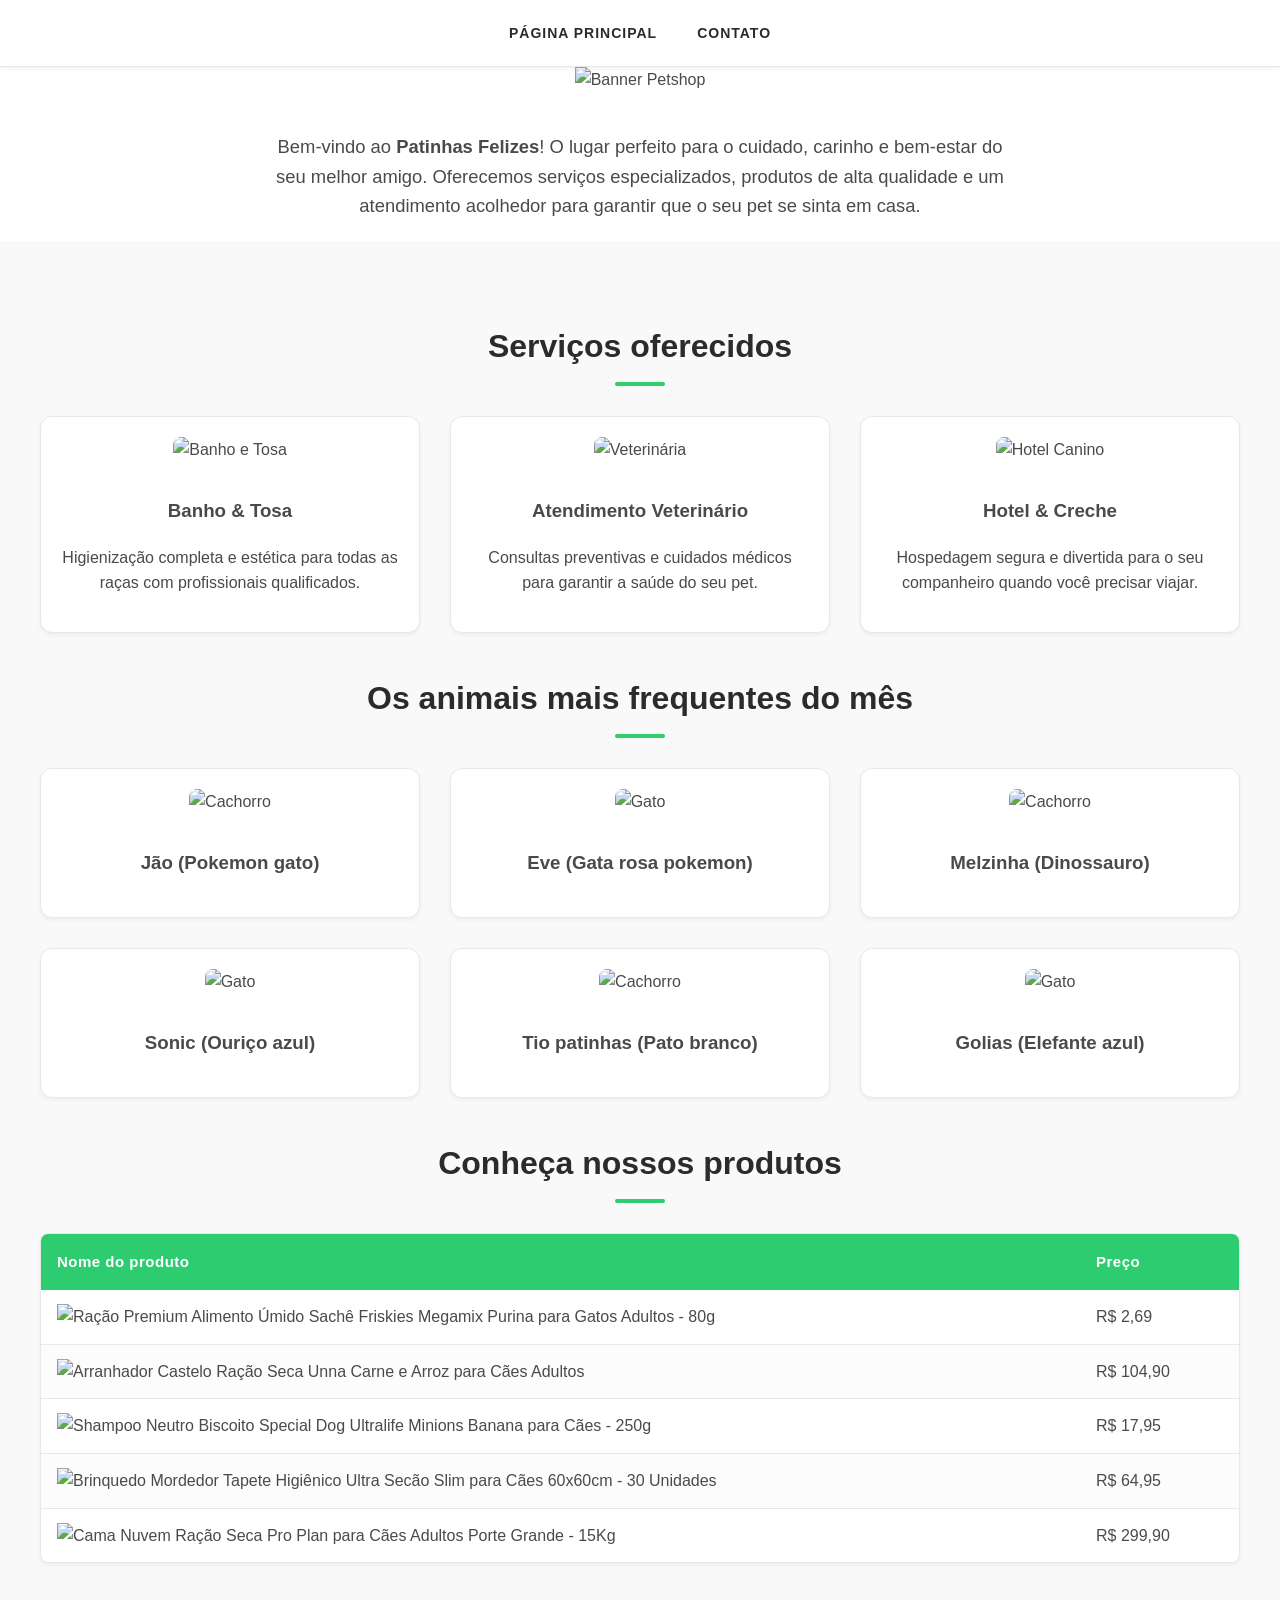
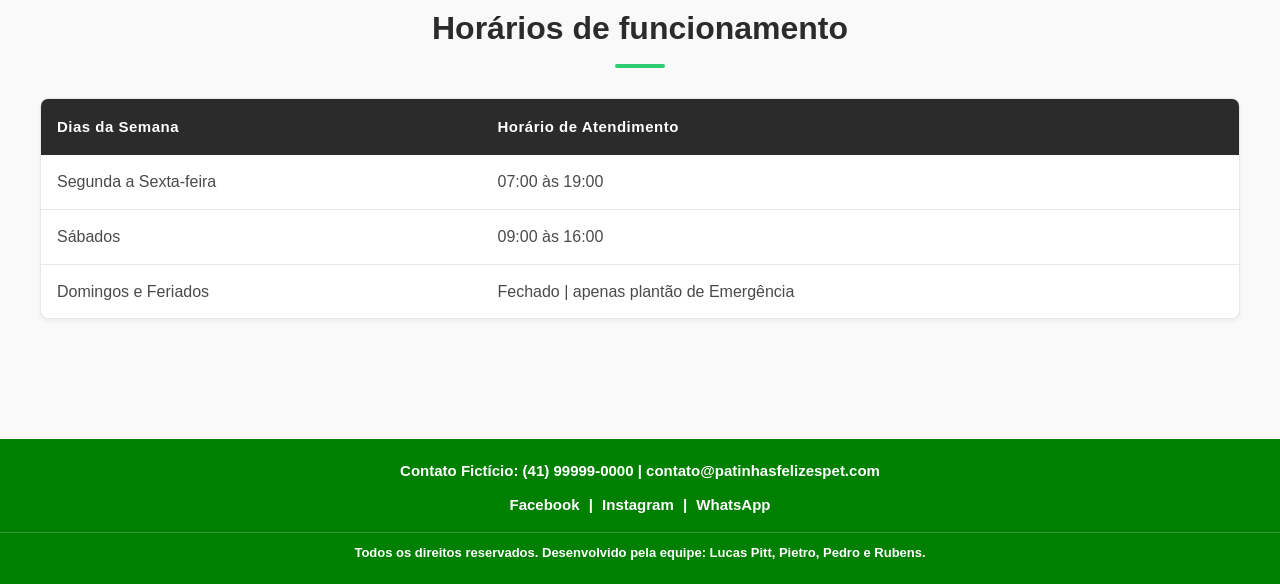
==== commit e48648e0: "slkk" ====
--- a/index.html
+++ b/index.html
@@ -87,36 +87,46 @@
                 <tbody>
                     <tr>
                         <td>
-                            <img src="https://www.reidosanimais.com.br/media/catalog/product/cache/1/thumbnail/100x/9df78eab33525d08d6e5fb8d27136e95/f/r/friskies_megamix.jpg" alt="Ração Premium" class="img-produto">
-                            <span>Alimento Úmido Sachê Friskies Megamix Purina para Gatos Adultos - 80g</span>
+                            <div class="produto-info">
+                                <img src="https://www.reidosanimais.com.br/media/catalog/product/cache/1/thumbnail/100x/9df78eab33525d08d6e5fb8d27136e95/f/r/friskies_megamix.jpg" alt="Ração Premium" class="img-produto">
+                                <span>Alimento Úmido Sachê Friskies Megamix Purina para Gatos Adultos - 80g</span>
+                            </div>
                         </td>
                         <td>R$ 2,69</td>
                     </tr>
                     <tr>
                         <td>
-                            <img src="https://www.reidosanimais.com.br/media/catalog/product/cache/1/thumbnail/100x/9df78eab33525d08d6e5fb8d27136e95/c/a/carne_1_6_1.jpg" alt="Arranhador Castelo" class="img-produto">
-                            <span>Ração Seca Unna Carne e Arroz para Cães Adultos</span>
+                            <div class="produto-info">
+                                <img src="https://www.reidosanimais.com.br/media/catalog/product/cache/1/thumbnail/100x/9df78eab33525d08d6e5fb8d27136e95/c/a/carne_1_6_1.jpg" alt="Arranhador Castelo" class="img-produto">
+                                <span>Ração Seca Unna Carne e Arroz para Cães Adultos</span>
+                            </div>
                         </td>
                         <td>R$ 104,90</td>
                     </tr>
                     <tr>
                         <td>
-                            <img src="https://www.reidosanimais.com.br/media/catalog/product/cache/1/thumbnail/100x/9df78eab33525d08d6e5fb8d27136e95/b/a/banana_special_dog_ultralife.jpg" alt="Shampoo Neutro" class="img-produto">
-                            <span>Biscoito Special Dog Ultralife Minions Banana para Cães - 250g</span>
+                            <div class="produto-info">
+                                <img src="https://www.reidosanimais.com.br/media/catalog/product/cache/1/thumbnail/100x/9df78eab33525d08d6e5fb8d27136e95/b/a/banana_special_dog_ultralife.jpg" alt="Shampoo Neutro" class="img-produto">
+                                <span>Biscoito Special Dog Ultralife Minions Banana para Cães - 250g</span>
+                            </div>
                         </td>
                         <td>R$ 17,95</td>
                     </tr>
                     <tr>
                         <td>
-                            <img src="https://www.reidosanimais.com.br/media/catalog/product/cache/1/thumbnail/100x/9df78eab33525d08d6e5fb8d27136e95/u/l/ultra_sec_o_branco_slim.jpg" alt="Brinquedo Mordedor" class="img-produto">
-                            <span>Tapete Higiênico Ultra Secão Slim para Cães 60x60cm - 30 Unidades</span>
+                            <div class="produto-info">
+                                <img src="https://www.reidosanimais.com.br/media/catalog/product/cache/1/thumbnail/100x/9df78eab33525d08d6e5fb8d27136e95/u/l/ultra_sec_o_branco_slim.jpg" alt="Brinquedo Mordedor" class="img-produto">
+                                <span>Tapete Higiênico Ultra Secão Slim para Cães 60x60cm - 30 Unidades</span>
+                            </div>
                         </td>
                         <td>R$ 64,95</td>
                     </tr>
                     <tr>
                         <td>
-                            <img src="https://www.reidosanimais.com.br/media/catalog/product/cache/1/thumbnail/100x/9df78eab33525d08d6e5fb8d27136e95/p/u/purina-pro-plan-cachorros-adultos-grandes_2.jpg" alt="Cama Nuvem" class="img-produto">
-                            <span>Ração Seca Pro Plan para Cães Adultos Porte Grande - 15Kg</span>
+                            <div class="produto-info">
+                                <img src="https://www.reidosanimais.com.br/media/catalog/product/cache/1/thumbnail/100x/9df78eab33525d08d6e5fb8d27136e95/p/u/purina-pro-plan-cachorros-adultos-grandes_2.jpg" alt="Cama Nuvem" class="img-produto">
+                                <span>Ração Seca Pro Plan para Cães Adultos Porte Grande - 15Kg</span>
+                            </div>
                         </td>
                         <td>R$ 299,90</td>
                     </tr>
@@ -154,7 +164,7 @@
 
     <footer class="rodape-principal">
         <div class="rodape-conteudo">
-            <p>Contato Fictício: (41) 92345-6789 c TrabalhoBES@gmail.com</p>
+            <p>Contato Fictício: (41) 99999-0000 | contato@patinhasfelizespet.com</p>
             <div class="rodape-redes">
                 <a href="#">Facebook</a> | 
                 <a href="#">Instagram</a> | 
@@ -162,13 +172,8 @@
             </div>
         </div>
         <div class="rodape-direitos">
-<<<<<<< HEAD
-            Sem direitos reservados. Site feito por Pedro, Pietro, Lucas e Rubens.
-=======
             Todos os direitos reservados. Desenvolvido pela equipe: Lucas Pitt, Pietro, Pedro e Rubens.
->>>>>>> b8d7ab20ea8adaf6b25c8d84b71c8da651cec028
         </div>
     </footer>
-
 </body>
 </html>
--- a/style.css
+++ b/style.css
@@ -259,36 +259,32 @@
 }
 
 .rodape-principal {
-    background-color: var(--dark-color);
-    color: #e2e8f0;
-    font-size: 14px;
-    text-align: center;
-    padding: 40px 0 20px 0;
-    margin-top: 80px;
+    background-color: green;
+    color: white;
+    font-size: 15px;
+    font-weight: bold;
+    text-align: center;
+    padding: 20px 0;
+    margin-top: 50px;
 }
 
 .rodape-conteudo p {
-    margin: 0 0 15px 0;
-    color: white;
-    font-size: 16px;
+    margin: 0 0 10px 0;
 }
 
 .rodape-redes a {
-    color: #94a3b8;
+    color: white;
     text-decoration: none;
-    margin: 0 10px;
-    font-weight: 600;
-    transition: var(--transition);
+    margin: 0 5px;
 }
 
 .rodape-redes a:hover {
-    color: var(--primary-color);
+    text-decoration: underline;
 }
 
 .rodape-direitos {
-    margin-top: 30px;
-    font-size: 12px;
-    color: #94a3b8;
-    border-top: 1px solid #334155;
-    padding-top: 20px;
+    margin-top: 15px;
+    font-size: 13px;
+    border-top: 1px solid rgba(255,255,255,0.2);
+    padding-top: 10px;
 }
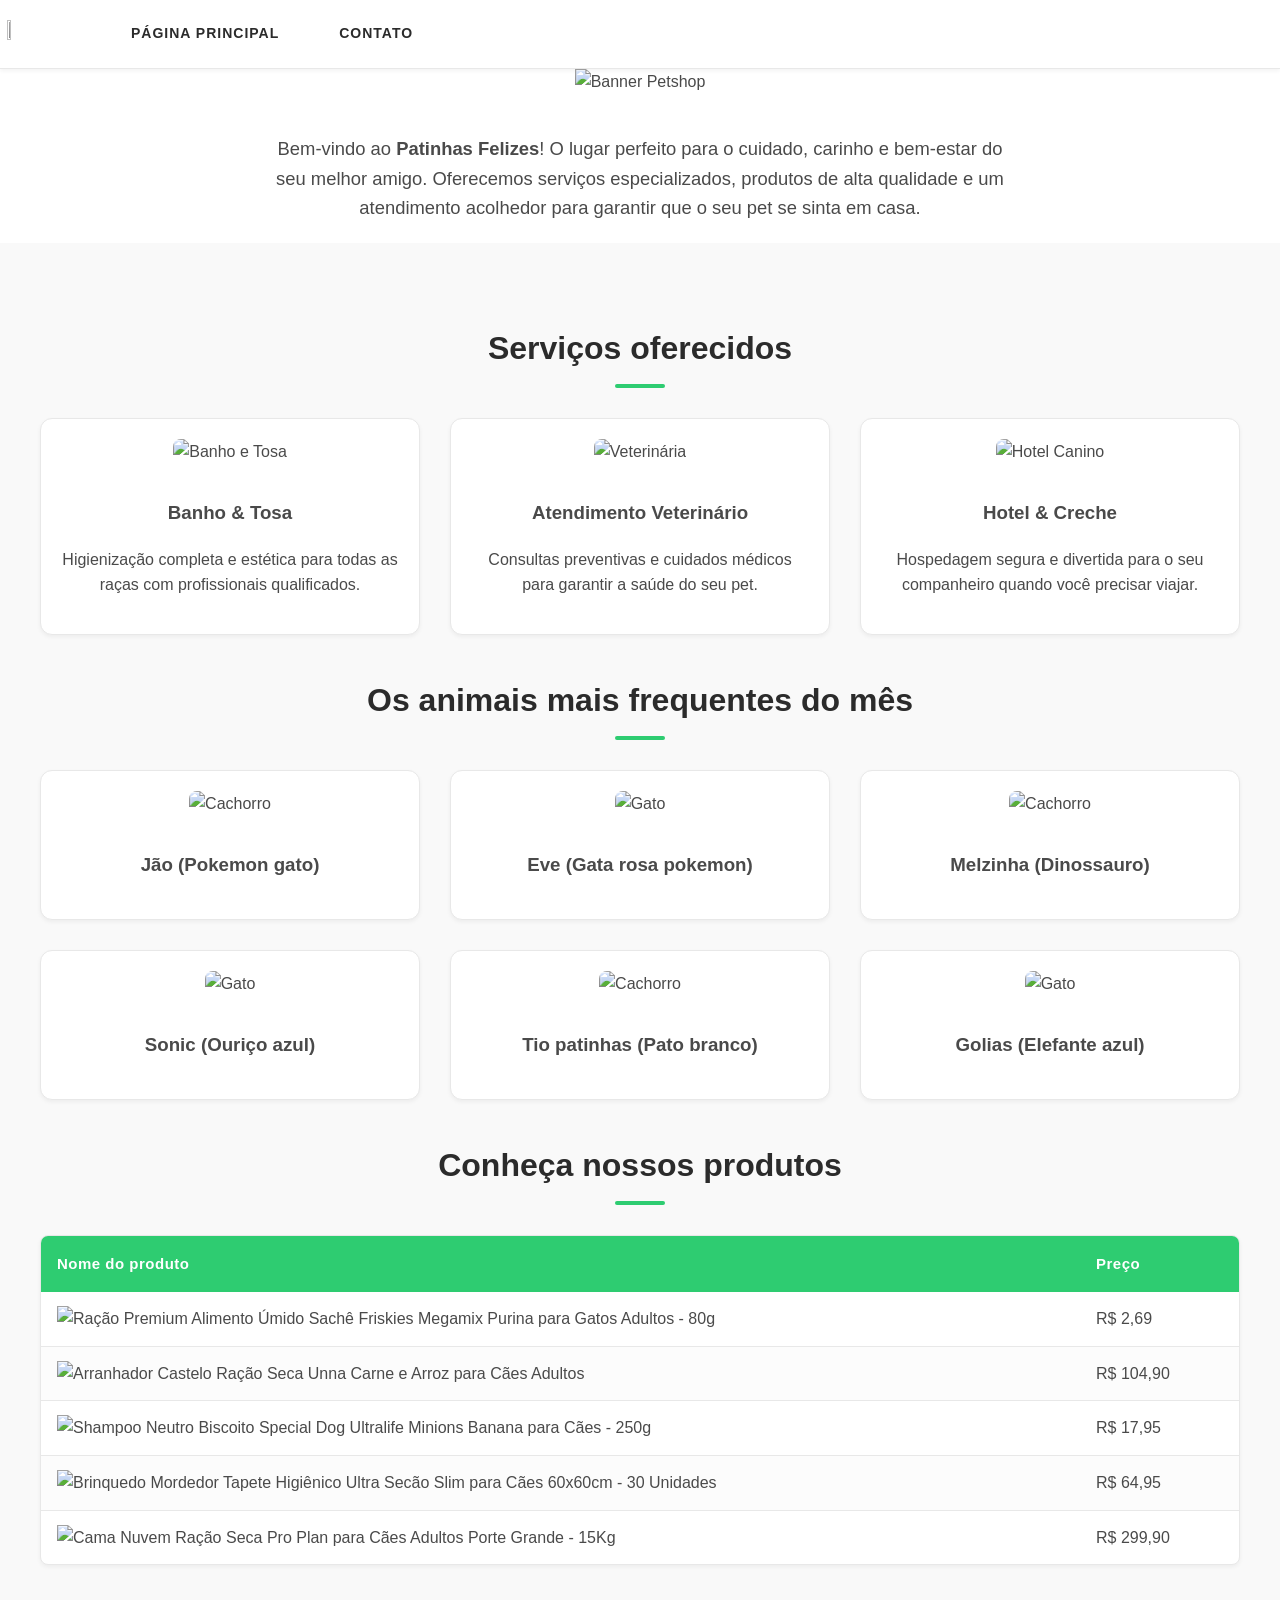
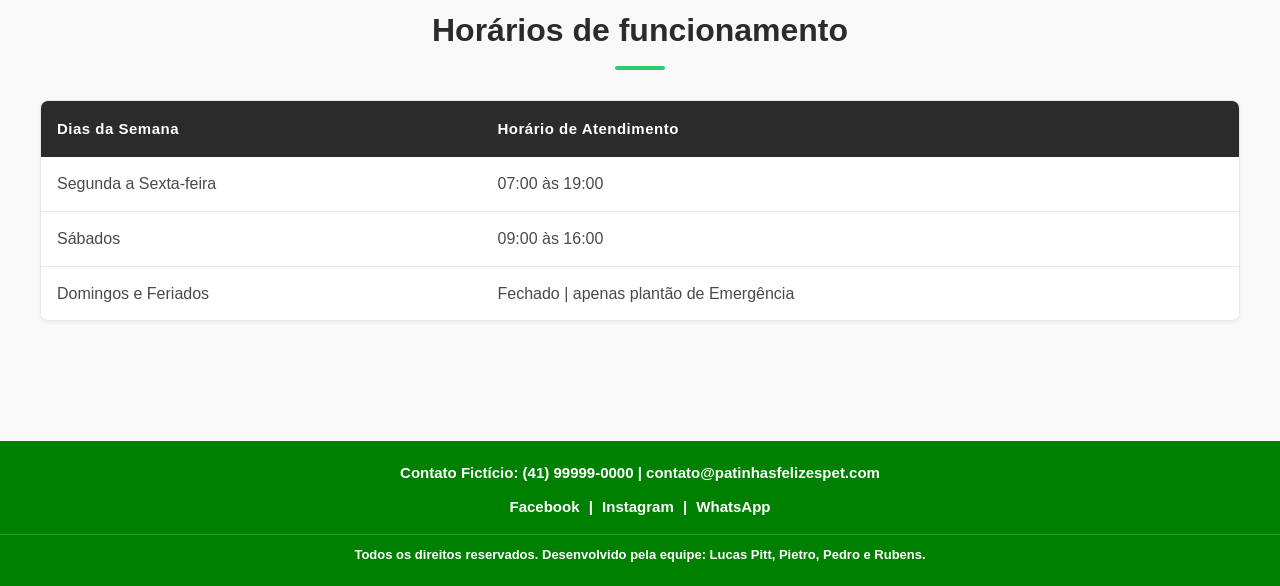
==== commit abfdeeb3: "ufviu" ====
--- a/index.html
+++ b/index.html
@@ -9,13 +9,16 @@
 <body>
 
     <nav class="topo-nav">
+        
         <ul>
+            <img src="https://tse4.mm.bing.net/th/id/OIP.sbIpUijlAb3fefAkQdIdqAAAAA?r=0&rs=1&pid=ImgDetMain&o=7&rm=3" class="logo-banner">
             <li><a href="index.html">Página Principal</a></li>
             <li><a href="contato.html">Contato</a></li>
         </ul>
     </nav>
 
     <header class="banner-container">
+        
         <img src="https://images.unsplash.com/photo-1516734212186-a967f81ad0d7?q=80&w=1200&auto=format&fit=crop" alt="Banner Petshop" class="banner-img">
         <p class="petshop-descricao">
             Bem-vindo ao <strong>Patinhas Felizes</strong>! O lugar perfeito para o cuidado, carinho e bem-estar do seu melhor amigo. Oferecemos serviços especializados, produtos de alta qualidade e um atendimento acolhedor para garantir que o seu pet se sinta em casa.
--- a/style.css
+++ b/style.css
@@ -54,6 +54,7 @@
     position: sticky;
     top: 0;
     z-index: 1000;
+    font-family:Arial;
 }
 
 .topo-nav ul {
@@ -61,8 +62,8 @@
     margin: 0;
     padding: 0;
     display: flex;
-    justify-content: center;
-    gap: 40px;
+    justify-content: left;
+    gap: 60px;
 }
 
 .topo-nav a {
@@ -287,4 +288,9 @@
     font-size: 13px;
     border-top: 1px solid rgba(255,255,255,0.2);
     padding-top: 10px;
+}
+.logo-banner {
+    margin-left: 7px;
+    height: 5%;
+    width: 5%;
 }
